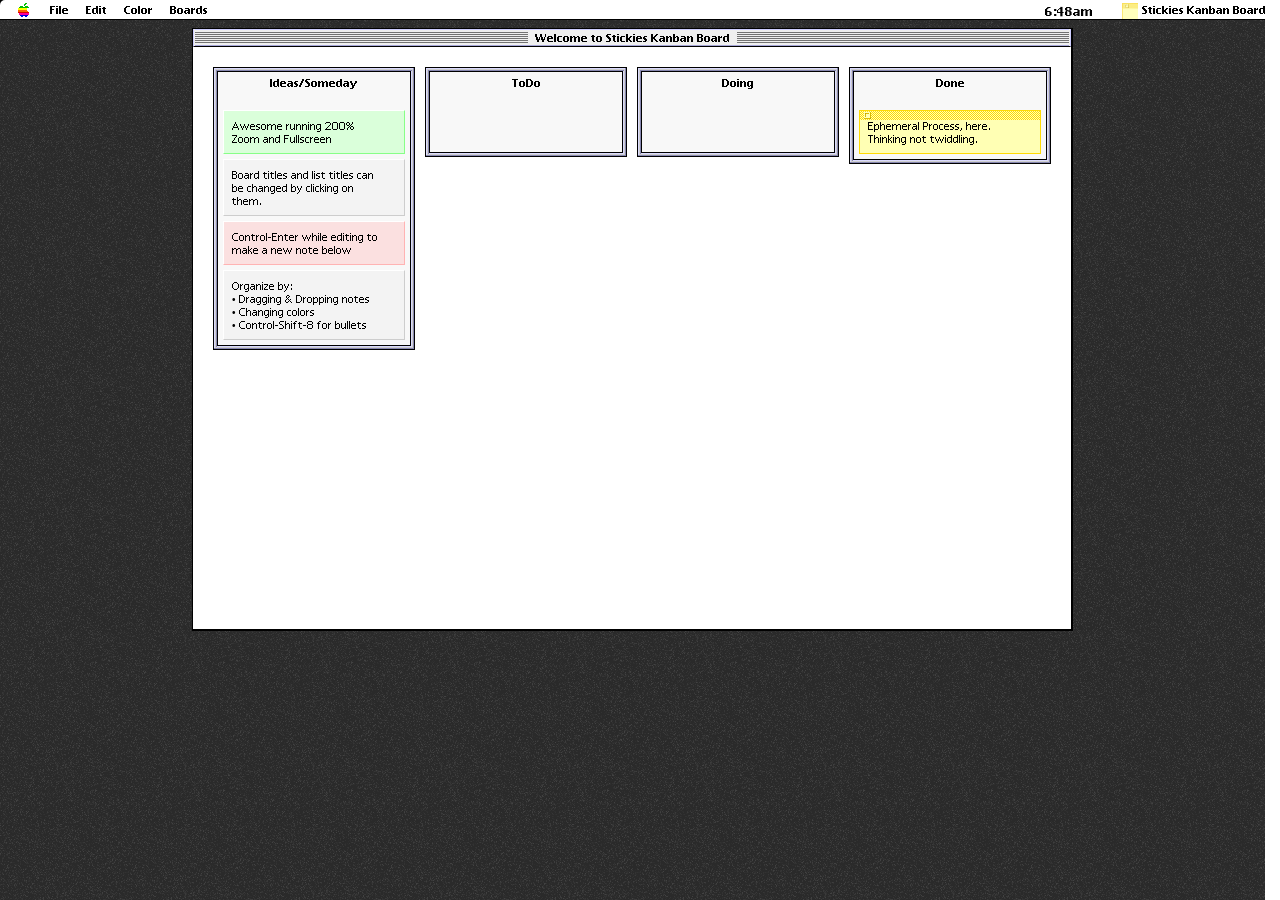
==== stickiesboard.html @ 251c6905 "Add spacing between clock and app name" ====
﻿<!doctype html>
<html>
<head>
  <meta charset="utf-8">
  <meta name="viewport" content="width=device-width, initial-scale=1.0">
  <title>Stickies Kanban Board</title>
  <link rel="icon" type="image/png" sizes="16x16" href="[data-uri]">
  <link rel="icon" type="image/png" sizes="32x32" href="[data-uri]">
  <link rel="manifest" id="pwa-manifest">
  <style>
    @font-face {
    font-family: 'Espy Sans Revived Ten';
    font-weight: normal;
    font-style: normal;
    src: url("[data-uri]"
) format('woff2');
  }

  @font-face {
    font-family: 'Espy Sans Revived Ten';
    font-weight: bold;
    font-style: normal;
    src: url("[data-uri]"
) format('woff2');
  }
  </style>

<style>
	/**  */
	html {
		--ff: 'Espy Sans Revived Ten', sans-serif;

		scrollbar-gutter: stable;
	}

	html, body, input, textarea {
		font-family: var(--ff);
		font-size: 10px;
		line-height: 13px;
	}

	/**  */
	html, body, h1, textarea, input {
		padding: 0;
		margin: 0;
	}

	body {
    background-image: url("[data-uri]");
    background-repeat: repeat;
	}

	/**  */

	/* CSS transitions to replace jQuery .animate() */
	.drag-swap-transition {
		position: relative;
		transition: top 200ms cubic-bezier(0.4, 0.0, 0.2, 1);
	}

	.slide-transition {
		overflow: hidden;
		transition: height 200ms ease-out, opacity 200ms ease-out, margin-top 200ms ease-out;
	}

	.slide-down {
		height: 0;
		opacity: 0;
		margin-top: 0;
	}

	.slide-up {
		opacity: 0;
	}

	a {
		text-decoration: none;
		transition: color 200ms;
	}

	a, a:active, a:focus, textarea, input {
		outline: none;
	}

	/* Menu item flash animation on select */
	@keyframes menu-flash {
		0%, 24% { background-color: #dadaff; }
		25%, 49% { background-color: #fff; }
		50%, 74% { background-color: #dadaff; }
		75%, 99% { background-color: #fff; }
		100% { background-color: #dadaff; }
	}

	.menu-flashing {
		animation: menu-flash 0.4s steps(1, end);
	}

	#templates {
		display: none;
	}

	/**  */
	.no-user-select {
		-webkit-touch-callout: none;
		user-select: none;
	}

	/**  */
	.clearfix::after,
	.board::after,
	.lists::after,
	.notes::after,
	.head::after,
	.board .menu::after,
	.list .menu::after {
		content: "";
		display: table;
		clear: both;
	}

	/**  */
	body.dragging {
		-webkit-touch-callout: none;
		user-select: none;
	}

	/**  */
	header{
		top: 0;
		left: 0;
		width: 100%;
		height: 20px;
		background-color: #000;
		line-height: 19px;
		z-index: 999;
		position: fixed;
		display: block;
	}

	header>.container{
		width: 100%;
		height: 19px;
		line-height: 19px;
		font-size: 10px;
		font-family: var(--ff);
		font-weight: bold;
		margin: 0;
		background-color: #fff;
		border-top-left-radius: 5px;
		border-top-right-radius: 5px;
	}

	header img.icon{
		height: 19px;
		width: 19px;
		display: block;
	}

	header .menu{
		float: left;
		margin: 0 7px;
	}

	header .menu.right{
		float: right;
	}

	header .menu.right .icon {
		width: 16px;
		height: 16px;
		vertical-align: middle;
		margin-right: 4px;
		margin-top: -1px;
	}

	header .menubar-clock {
		padding: 3px 7px 0;
		margin-right: 12px;
		color: #000;
		font-size: 11px;
		white-space: nowrap;
	}

	header .menu ul{
		padding: 0;
		margin: 0;
	}

	header .menu li{
		display: inline-flex;
		align-items: center;
		height: 19px;
	}

	header .menu li:first-child{
		vertical-align: top;
	}

	/* Center text for all menu items */
	header .menu li>a{
		color: #000;
		padding: 3px 7px 0;
		display: flex;
		align-items: center;
		height: 100%;
		line-height: 1;
	}

	header .menu li:hover>a {
		background-color: #000;
		color: #fff;
	}

	header .menu li.disabled a{
		color: #848484;
	}

	/* Windows menu dropdown */
	header .menu li.windows-menu {
		position: relative;
	}

	header .menu li.windows-menu .boards-dropdown {
		display: none;
		position: absolute;
		top: 19px;
		left: 0;
		min-width: 200px;
		background-color: #fff;
		border: 1px solid #000;
		border-top: 1px solid #000;
		padding: 4px 0;
		z-index: 1000;
	}

	header .menu li.windows-menu:hover .boards-dropdown {
		display: block;
	}

	header .menu li.windows-menu .boards-dropdown a.load-board {
		display: block;
		padding: 2px 20px;
		color: #000;
		text-decoration: none;
		white-space: nowrap;
		font-size: 10px;
		font-weight: bold;
		position: relative;
		top: 0;
	}

	header .menu li.windows-menu .boards-dropdown a.load-board:hover {
		background-color: #dadaff;
		color: #000;
	}

	header .menu li.windows-menu .boards-dropdown a.load-board.active::before {
		content: '\2713 ';
		position: absolute;
		left: 7px;
	}

	/* File menu dropdown */
	header .menu li.file-menu {
		position: relative;
	}

	header .menu li.file-menu .file-dropdown {
		display: none;
		position: absolute;
		top: 19px;
		left: 0;
		min-width: 200px;
		background-color: #fff;
		border: 1px solid #000;
		border-top: 1px solid #000;
		padding: 4px 0;
		z-index: 1000;
	}

	header .menu li.file-menu:hover .file-dropdown {
		display: block;
	}

	header .menu li.file-menu .file-dropdown a {
		display: block;
		padding: 2px 20px;
		color: #000;
		text-decoration: none;
		white-space: nowrap;
		position: relative;
		cursor: pointer;
	}

	header .menu li.file-menu .file-dropdown a:hover {
		background-color: #dadaff;
		color: #000;
	}

	/* Edit menu dropdown */
	header .menu li.edit-menu {
		position: relative;
	}

	header .menu li.edit-menu .edit-dropdown {
		display: none;
		position: absolute;
		top: 19px;
		left: 0;
		min-width: 200px;
		background-color: #fff;
		border: 1px solid #000;
		border-top: 1px solid #000;
		padding: 4px 0;
		z-index: 1000;
	}

	header .menu li.edit-menu:hover .edit-dropdown {
		display: block;
	}

	header .menu li.edit-menu .edit-dropdown a {
		display: block;
		padding: 2px 20px;
		color: #000;
		text-decoration: none;
		white-space: nowrap;
		position: relative;
		cursor: pointer;
	}

	header .menu li.edit-menu .edit-dropdown a:hover {
		background-color: #dadaff;
		color: #000;
	}

	/* Menu dividers */
	.menu-divider {
		display: flex;
		align-items: center;
		justify-content: center;
		padding: 2px 0;
		height: 16px;
	}

	.menu-divider::after {
		content: '';
		display: block;
		width: 100%;
		height: 1px;
		background-color: #000;
	}

	/* Color menu dropdown */
	header .menu li.color-menu {
		position: relative;
	}

	header .menu li.color-menu .color-dropdown {
		display: none;
		position: absolute;
		top: 19px;
		left: 0;
		min-width: 200px;
		background-color: #fff;
		border: 1px solid #000;
		border-top: 1px solid #000;
		padding: 4px 0;
		z-index: 1000;
	}

	header .menu li.color-menu:hover .color-dropdown {
		display: block;
	}

	/* Don't show dropdown when disabled */
	header .menu li.color-menu.disabled:hover .color-dropdown {
		display: none;
	}

	header .menu li.color-menu .color-dropdown a {
		display: block;
		padding: 2px 20px;
		color: #000;
		text-decoration: none;
		white-space: nowrap;
		position: relative;
		cursor: pointer;
	}

	header .menu li.color-menu .color-dropdown a:hover {
		background-color: #dadaff;
		color: #000;
	}

	header .menu li.color-menu .color-dropdown a.active::before {
		content: '\2713 ';
		position: absolute;
		left: 7px;
	}

	/* Color swatches in menu */
	.color-swatch {
		display: inline-block;
		width: 19px;
		height: 12px;
		margin-right: 8px;
		vertical-align: middle;
		border: 1px solid;
	}

	.color-swatch[data-color='yellow'] {
		background-color: #ffffb4;
		border-color: #ffda03;
	}

	.color-swatch[data-color='blue'] {
		background-color: #b2ffff;
		border-color: #00daff;
	}

	.color-swatch[data-color='green'] {
		background-color: #daffda;
		border-color: #87ff87;
	}

	.color-swatch[data-color='pink'] {
		background-color: #fbe0e0;
		border-color: #ffb3b3;
	}

	.color-swatch[data-color='purple'] {
		background-color: #dadaff;
		border-color: #b3b3fe;
	}

	.color-swatch[data-color='gray'] {
		background-color: #f3f3f3;
		border-color: #cdcdcd;
	}

	/**  */
	.window{
		position: relative;
		border: 1px solid #525252;
		border-right-width: 2px;
		border-bottom-width: 2px;
		background-color: #fff;
	}

	.window.window-focus{
		background: url('[data-uri]') repeat-x top left #fff;
		background-size: 1px 17px;
		border-color: #000;
	}

	.window>.window-title{
		display: flex;
		align-items: center;
		justify-content: center;
		height: 17px;
		padding: 0 6px;
		border-bottom: 1px solid #000;
		color: #848484;
	}

	.window.window-focus>.window-title{
		border-left: 1px solid #ceceff;
		border-right: 1px solid #ceceff;
		box-shadow: inset 1px 0 0 #efefef, inset -1px 0 0 #efefef;
		color: #000;
	}

	.window.window-focus>.window-title>span.title{
		padding: 2px 7px;
		background-color: #efefef;
		line-height: 1;
	}

	.window.window-focus>.window-title>a{
		padding: 0 1px;
		height: 11px;
		width: 11px;
		margin-top: 3px;
		background-color: #efefef;
		position: relative;
	}

	.window.window-focus>.window-title>a.btn-close{
		float: left;
	}

	.window.window-focus>.window-title>a.btn-close::after{
		background: url('[data-uri]') no-repeat #efefef;
		display: block;
		position: absolute;
		width: 11px;
		height: 11px;
		left: 1px;
		content: " ";
	}

	.window.window-focus>.window-title>a.btn-maximize{
		float: right;
	}

	.window.window-focus>.window-title>a.btn-maximize::after{
		background: url('[data-uri]') no-repeat #efefef;
		display: block;
		position: absolute;
		width: 11px;
		height: 11px;
		left: 1px;
		content: " ";
	}

	.window>.window-content{
		display: block;
	}

	.board.window > .window-content {
		padding: 20px;
	}

	/* Board-specific window titlebar overrides */
	.board.window.window-focus > .window-title.head > span.title {
		position: relative;
		z-index: 1;
		cursor: pointer;
	}

	.board.window.window-focus > .window-title.head > span.title > .text {
		font-weight: bold;
		font-family: var(--ff);
		font-size: 10px;
		border: none;
		padding: 0;
		margin: 0;
		min-height: 0;
		white-space: normal;
		overflow: visible;
		position: relative;
		top: 1px;
		cursor: pointer;
		pointer-events: auto;
	}

	.board.window.window-focus > .window-title.head > .edit {
		display: none;
		position: absolute;
		left: 50%;
		top: 50%;
		transform: translate(calc(-50% + 1px), calc(-50% + 1px));
		min-width: 100px;
		max-width: calc(100% - 100px);
		height: 13px;
		line-height: 13px;
		font-size: 10px;
		font-family: var(--ff);
		font-weight: bold;
		padding: 2px 7px;
		border: 1px solid #000;
		text-align: center;
		background-color: rgb(204 204 251);
		z-index: 10;
	}

	.board.window.window-focus > .window-title.head.editing > span.title {
		visibility: hidden;
	}

	.board.window.window-focus > .window-title.head.editing > .edit {
		display: block;
	}

	.board.window.window-focus > .window-title.head > .edit::placeholder {
		font-weight: 400;
		text-transform: uppercase;
		color: #1489db;
		opacity: 0.8;
	}

	/* Override default .board .head styles for window titlebar */
	.board.window > .window-title.head {
		background: none !important;
		padding: 0 6px;
		margin: 0;
		border-radius: 0;
		position: relative;
	}

	/* Window buttons */
	.board.window.window-focus > .window-title.head > .btn-close,
	.board.window.window-focus > .window-title.head > .btn-maximize {
		pointer-events: none;
		display: inline-block;
		position: relative;
		z-index: 1;
	}

	.board.window.window-focus > .window-title.head.editing > .btn-close,
	.board.window.window-focus > .window-title.head.editing > .btn-maximize {
		display: none;
	}

	/**  */
	.board {
		min-width: 320px;
		min-height: 600px;
		width: max-content;
		margin: 28px auto 0;
		padding: 20px;
		-webkit-touch-callout: none;
		user-select: none;
	}

	/* Ensure board.window keeps window background */
	.board.window.window-focus {
		background: url('[data-uri]') repeat-x top left #fff;
		background-size: 1px 17px;
		padding: 0;
	}

	.crowded .board {
		margin-top: 28px;
	}

	.board u {
		text-decoration: none;
	}

	.board u::before {
		content: '\00D7';
		position: relative;
		top: 2px;
		font-weight: 400;
	}

	/**  */
	.board .head {
		padding: 5px 0;
		margin: 1px 5px 0;
		position: relative;
	}

	.board .head .text,
	.board .head .edit {
		font-weight: bold;
		font-size: 10px;
		padding: 0 5px 2px;
		border: none;
	}

	.board .head .text {
		min-height: 20px;
		white-space: pre;
		overflow: hidden;
		text-align: center;
	}

	.board .head .edit {
		display: none;
	}

	.board .head .edit::placeholder {
		font-weight: 400;
		text-transform: uppercase;
		color: #1489db;
		opacity: 0.8;
	}

	.board .head.editing .text {
		display: none;
	}

	.board .head.editing .edit {
		display: block;
		outline: 1px solid #8eaedd;
	}

	/* List-specific title editing styles - keep same dimensions, just change background */
	.board .list .head .text,
	.board .list .head .edit {
		font-weight: bold;
		font-size: 10px;
		padding: 0 5px 2px;
		border: none;
		text-align: center;
		min-height: 20px;
		white-space: pre;
		overflow: hidden;
	}

	.board .list .head .edit {
		display: none;
		background-color: #dadaff;
		outline: none;
	}

	.board .list .head.editing .text {
		display: none;
	}

	.board .list .head.editing .edit {
		display: block;
	}


	header .edit-dropdown .undo-board.disabled,
	header .edit-dropdown .redo-board.disabled {
		color: #848484;
	}

	.board > .head {
		background: #EAEDF0;
		padding: 5px;
		margin: 0 0 10px;
		border-radius: 2px;
		position: relative;
	}

	/**  */
	.board .lists-scroller {
		height: auto;
		margin: -1px 0 10px;
		overflow: auto hidden;
		display: none;
	}

	.lists-scroller div {
		height: 1px;
	}

	.board .lists {
		white-space: nowrap;
		overflow: auto;
		scrollbar-width: none;
	}

	.board .list {
		display: inline-block;
		vertical-align: top;
		width: 200px;
		margin: 0 5px 10px;
		background: #cdcdcd;
		border: 1px solid #000;
		box-shadow:
			inset 1px 1px 0 0 #dadaff;
		border-radius: 0;
		position: relative;
	}

	.board .list::after {
		content: '';
		position: absolute;
		inset: 0;
		box-shadow:
			inset -1px -1px 0 0 #8787b0;
		pointer-events: none;
	}

	.board .list .inner {
		margin: 3px;
		background-color: #f8f8f8;
		border: 1px solid #000;
		min-height: 80px;
		box-shadow:
			1px 1px 0 0 #dadaff,
			1px 0 0 0 #dadaff,
			0 1px 0 0 #dadaff,
			-1px -1px 0 0 #8787b0,
			-1px 1px 0 0 #8787b0,
			1px -1px 0 0 #8787b0;
	}

	.board .list::-webkit-scrollbar {
		display: none;
	}

	.board .list:first-child {
		margin-left: 0;
	}

	.board .list:last-child {
		margin-right: 0;
	}

	.board .list .notes {
		padding: 0 5px;
		min-height: 42px;
		box-sizing: border-box;
	}

	/**  */

	/* List head menu */
	.board .list .head .menu {
		display: none;
		position: absolute;
		top: 0;
		right: 0;
		height: 20px;
		padding: 5px 6px 7px 30px;
		background: linear-gradient(to right, #EAEDF000, #EAEDF0 10px);
		font-size: 10px;
	}

	.board .list .head .menu .teaser {
		position: absolute;
		right: 3px;
		top: 5px;
		padding: 0 3px;
	}

	.board .list .head .menu .bulk {
		display: none;
		opacity: 0;
		z-index: 1;
	}

	.board .list .head .menu:hover .bulk {
		display: block;
		opacity: 1;
	}

	.board .list .head .menu:hover .teaser {
		display: none;
	}

	.board .list .head.editing .menu {
		display: none;
	}

	/**  */
	.board .list .menu .mov-list-r.half {
		padding-left: 0;
	}

	.board .list .menu .full {
		display: none;
	}

	.board .list:first-child .menu .half,
	.board .list:last-child  .menu .half {
		display: none;
	}

	.board .list:first-child .menu .mov-list-r.full,
	.board .list:last-child  .menu .mov-list-l.full {
		display: inline-block;
	}

	.board .list:first-child:last-child .menu .half,
	.board .list:first-child:last-child .menu .full {
		display: none;
	}

	/**  */

	/* Sticky note color variables - shared by notes and dragster */
	.board .note-yellow,
	.note-dragster.note-yellow {
		--pale-color: #ffffb4;
		--dark-color: #ffda03;
	}

	.board .note-blue,
	.note-dragster.note-blue {
		--pale-color: #b2ffff;
		--dark-color: #00daff;
	}

	.board .note-green,
	.note-dragster.note-green {
		--pale-color: #daffda;
		--dark-color: #87ff87;
	}

	.board .note-pink,
	.note-dragster.note-pink {
		--pale-color: #fbe0e0;
		--dark-color: #ffb3b3;
	}

	.board .note-purple,
	.note-dragster.note-purple {
		--pale-color: #dadaff;
		--dark-color: #b3b3fe;
	}

	.board .note-gray,
	.note-dragster.note-gray {
		--pale-color: #f3f3f3;
		--dark-color: #cdcdcd;
	}

	.board .note {
		background: var(--pale-color, #fff);
		margin-top: 5px;
		box-shadow: none;
		position: relative;
		border-top: 1px solid white;
		border-left: 1px solid white;
		border-bottom: 1px solid var(--dark-color, #bbb);
		border-right: 1px solid var(--dark-color, #bbb);
		padding-bottom: 6px;
	}

	/* Sticky note icon */
	.board .note .note-icon {
		position: absolute;
		left: 4px;
		top: 1px;
		width: 7px;
		height: 7px;
		opacity: 0;
		transition: opacity 400ms;
		z-index: 2;
		background: var(--pale-color, #fff);
		background-image:
			linear-gradient(rgb(0 0 0 / 15%), rgb(0 0 0 / 15%)),
			linear-gradient(rgb(0 0 0 / 15%), rgb(0 0 0 / 15%)),
			linear-gradient(rgb(0 0 0 / 15%), rgb(0 0 0 / 15%)),
			linear-gradient(rgb(0 0 0 / 15%), rgb(0 0 0 / 15%)),
			linear-gradient(var(--dark-color), var(--dark-color)),
			linear-gradient(var(--dark-color), var(--dark-color)),
			linear-gradient(var(--dark-color), var(--dark-color)),
			linear-gradient(var(--dark-color), var(--dark-color));
		background-size: 1px 4px, 4px 1px, 7px 1px, 1px 7px, 1px 4px, 4px 1px, 7px 1px, 1px 7px;
		background-position: 1px 1px, 1px 1px, 0 6px, 6px 0, 1px 1px, 1px 1px, 0 6px, 6px 0;
		background-repeat: no-repeat;
		cursor: pointer;
	}

	.board .note:hover .note-icon,
	.board .note.selected .note-icon,
	.board .note.editing .note-icon,
	.board .note.dragging .note-icon {
		opacity: 1;
	}

	/* Titlebar styling */
	.board .note .titlebar {
		display: none;
		position: absolute;
		top: 0;
		left: 0;
		right: 0;
		height: 9px;
		pointer-events: auto;
		z-index: 1;
	}

	.board .note.selected .titlebar,
	.board .note.editing .titlebar {
		display: block;
	}

	/* Checkerboard pattern for titlebar - shared by selected/editing notes and dragster */
	.board .note.selected .titlebar,
	.board .note.editing .titlebar,
	.note-dragster .titlebar {
		background-image:
			linear-gradient(45deg, var(--dark-color) 25%, transparent 25%, transparent 75%, var(--dark-color) 75%),
			linear-gradient(45deg, var(--dark-color) 25%, transparent 25%, transparent 75%, var(--dark-color) 75%);
		background-size: 2px 2px;
		background-position: 0 0, 1px 1px;
		background-color: var(--pale-color);
	}

	/* Selected/Editing state - dark borders all around */
	.board .note.selected,
	.board .note.editing {
		border: 1px solid var(--dark-color, #757575);
	}

	.board .note.dragging,
	.board .note.dragging.raw {
		background: var(--pale-color, #CED4DA);
		box-shadow: 0 +1px 0 #0001 inset,
		            0 -1px 0 #0001 inset,
		            +1px 0 0 #0001 inset,
		            -1px 0 0 #0001 inset;
	}

	.board .note.dragging * {
		opacity: 0 !important;
	}

	/**  */
	.board .note:last-child {
		margin-bottom: 5px;
	}

	.board .note .text,
	.board .note .edit {
		padding: 10px 8px 0;  /* Adjusted spacing to match target */
		margin-right: 12px;
		min-height: 100%;
		font-size: 10px;
		font-family: 'Espy Sans Revived Ten', sans-serif;
	}

	.board .note .text {
		white-space: pre-wrap;
		overflow-wrap: anywhere;
		min-height: 13px;
	}

	/**  */
	.board .head .text a,
	.board .note .text a {
		color: inherit;
		cursor: default;
		transition: none;
	}

	/**  */
	.board .note .edit {
		display: none;
		border: none;
	}

	.board .note.editing .text {
		display: none;
	}

	.board .note.editing .edit {
		display: block;
		resize: none;
		background-color: var(--pale-color, #fff);
	}


	/**  */

	/* Raw mode removed */

	/* Collapse mode removed */

	/**  */
	.note-dragster {
		z-index: 2;
		position: fixed;
		opacity: 0;
		background: var(--pale-color, #fff);
		white-space: pre-wrap;
		cursor: move;
		font-weight: 400;
		font-size: 10px;
		font-family: 'Espy Sans Revived Ten', sans-serif;
		padding-bottom: 6px;
		border: 1px solid var(--dark-color, #757575);
		box-shadow: 0 2px 6px rgb(0 0 0 / 30%);
	}

	/* Sticky note icon on dragster */
	.note-dragster .note-icon {
		position: absolute;
		left: 4px;
		top: 1px;
		width: 7px;
		height: 7px;
		z-index: 2;
		background: var(--pale-color, #fff);
		background-image:
			linear-gradient(rgb(0 0 0 / 15%), rgb(0 0 0 / 15%)),
			linear-gradient(rgb(0 0 0 / 15%), rgb(0 0 0 / 15%)),
			linear-gradient(rgb(0 0 0 / 15%), rgb(0 0 0 / 15%)),
			linear-gradient(rgb(0 0 0 / 15%), rgb(0 0 0 / 15%)),
			linear-gradient(var(--dark-color), var(--dark-color)),
			linear-gradient(var(--dark-color), var(--dark-color)),
			linear-gradient(var(--dark-color), var(--dark-color)),
			linear-gradient(var(--dark-color), var(--dark-color));
		background-size: 1px 4px, 4px 1px, 7px 1px, 1px 7px, 1px 4px, 4px 1px, 7px 1px, 1px 7px;
		background-position: 1px 1px, 1px 1px, 0 6px, 6px 0, 1px 1px, 1px 1px, 0 6px, 6px 0;
		background-repeat: no-repeat;
	}

	.note-dragster .titlebar {
		display: block;
		position: absolute;
		top: 0;
		left: 0;
		right: 0;
		height: 9px;
		z-index: 1;
	}

	.note-dragster .text {
		padding: 10px 8px 0;
		margin-right: 12px;
	}

	.note-dragster a {
		color: #000;
	}

	/**  */

	.load-dragster {
		z-index: 10;
		position: fixed;
		opacity: 0;
		padding-left: 5px;
		background: #fff;
		color: #000;
		border-radius: 2px;
		cursor: move;
		font-size: 10px;
		outline: 1px solid #ACB4BC;
		box-shadow: 0 1px 3px #00000030;
	}

	/**  */
	.adjusting * {
		cursor: row-resize !important;
	}

	/**  */

	@media print {
		.board .head .teaser,
		.list .head .teaser {
			visibility: hidden;
			display: none;
		}

		.board .note {
			box-shadow: none;
			text-shadow: none !important;
			outline: 1px solid #888;
		}

		.list {
			outline: 1px solid #555;

		}

		.board .note .raw {
			outline: none;
			text-shadow: none;
		}

		.board .head .text a,
		.board .note .text a {
			color: #333;
			text-shadow: none;
			text-decoration: underline;
		}
	}

@media (resolution >= 2dppx), (resolution >= 192dpi) {
      body {
        background-size: 256px 256px;
      }
  }

/* Sync indicator styles */
.sync-indicator {
	position: absolute;
	left: 7px;
}

.sync-indicator.synced {
	color: #000;
}

.sync-indicator.syncing,
.sync-indicator.offline {
	color: #888;
}

.sync-indicator .error-badge {
	display: inline-block;
}

/* Dialog styles - Classic Mac System 7/8 aesthetic */

/* Dialog overlay (backdrop) */
.dialog-overlay {
	position: fixed;
	inset: 0;
	background-color: rgb(0 0 0 / 30%);
	display: flex;
	align-items: center;
	justify-content: center;
	z-index: 10000;
}

/* Dialog outer container - uses window styling */
.dialog {
	min-width: 400px;
	max-width: 500px;
	width: auto;
	background: #cdcdcd;
	border: 1px solid #000;
	box-shadow: inset 1px 1px 0 0 #dadaff;
	position: relative;
}

.dialog::after {
	content: '';
	position: absolute;
	inset: 0;
	box-shadow: inset -1px -1px 0 0 #8787b0;
	pointer-events: none;
}

/* Dialog title bar - horizontal stripes like window titlebar */
.dialog-title {
	display: flex;
	align-items: center;
	justify-content: center;
	height: 17px;
	padding: 0 6px;
	color: #000;
	font-weight: bold;
	font-size: 10px;
	background: url('[data-uri]') repeat-x top left #fff;
	background-size: 1px 17px;
	border-left: 1px solid #ceceff;
	border-right: 1px solid #ceceff;
	box-shadow: inset 1px 0 0 #efefef, inset -1px 0 0 #efefef;
	position: relative;
}

.dialog-title::after {
	content: '';
	position: absolute;
	bottom: 0;
	left: 2px;
	right: 2px;
	border-bottom: 1px solid #000;
}

.dialog-title .title {
	padding: 2px 7px;
	background-color: #efefef;
	line-height: 1;
}

.dialog-title .title .text {
	position: relative;
	top: 1px;
}

/* Dialog body - outer container like .list */
.dialog-body {
	margin: -1px 3px 3px;  /* Negative top margin to overlap titlebar border */
}

/* Dialog inner - white content area with 3D inset like .list .inner */
.dialog-inner {
	background-color: #f8f8f8;
	border: 1px solid #000;
	padding: 16px;
	box-shadow:
		1px 1px 0 0 #dadaff,
		1px 0 0 0 #dadaff,
		0 1px 0 0 #dadaff,
		-1px -1px 0 0 #8787b0,
		-1px 1px 0 0 #8787b0,
		1px -1px 0 0 #8787b0;
}

/* Dialog content */
.dialog-content {
	font-size: 10px;
	line-height: 1.6;
	margin-bottom: 16px;
	font-family: 'Espy Sans Revived Ten', sans-serif;
	font-weight: bold;
}

.dialog-content p {
	margin: 8px 0;
}

.dialog-content p:first-child {
	margin-top: 0;
}

.dialog-content ol {
	margin: 8px 0 8px 20px;
	padding: 0;
}

.dialog-content ol li {
	margin: 4px 0;
}

/* Dialog inputs */
.dialog-input {
	width: 100%;
	padding: 4px 8px;
	border: 1px solid #000;
	margin-top: 8px;
	box-sizing: border-box;
	font-family: var(--ff);
	font-size: 10px;
}

.dialog-error {
	color: #f00;
	margin-top: 8px;
	font-weight: bold;
}

.token-hidden {
	font-family: monospace;
	letter-spacing: 2px;
}

.dialog-buttons {
	margin-top: 16px;
	text-align: right;
	display: flex;
	justify-content: flex-end;
	gap: 8px;
}

.dialog-button {
  min-height: 20px;
  min-width: 59px;
  padding: 2px 20px 0;
  background: #fff;
  border-style: solid;
  border-width: 5.5px;
  border-image: url('data:image/svg+xml,<svg width="81" height="81" viewBox="0 0 81 81" fill="none" xmlns="http://www.w3.org/2000/svg"><path fill-rule="evenodd" clip-rule="evenodd" d="M61 0H20V6H14H6V14V20H0V61H6V67V75H14H20V81H61V75H67H75V67V61H81V20H75V14V6H67H61V0ZM74 21H67V14H60V7H21V14H14V21H7V60H14V67H21V74H60V67H67V60H74V21Z" fill="black"/></svg>') 30 stretch;
  color: #000;
  text-align: center;
  text-decoration: none;
  font-size: 10px;
  font-family: 'Espy Sans Revived Ten', sans-serif;
  font-weight: bold;
  cursor: pointer;
}

.dialog-button:hover:not(:disabled) {
	background-color: #f0f0f0;
}

.dialog-button:active:not(:disabled) {
	background-color: #000;
	color: #fff
}

.dialog-button:disabled {
	opacity: 0.5;
	cursor: not-allowed;
}

/* Default button (primary action) - darker/thicker appearance */
.dialog-button.default {
  border-image: url('data:image/svg+xml,<svg width="155" height="155" viewBox="0 0 155 155" fill="none" xmlns="http://www.w3.org/2000/svg"><path fill-rule="evenodd" clip-rule="evenodd" d="M35.1893 0H119.811V10.5571H144.443L144.443 35.1898H155V119.811H144.443V144.444H119.811V155H35.1893V144.444H10.5569V119.811H0V35.1898H10.5569V10.5571H35.1893V0ZM6.24161 113.57V113.57H16.7984V113.57H6.24161ZM30.8742 138.202L30.8741 138.202V138.201H41.4308L30.8742 138.202ZM113.569 138.201V148.759H41.431L113.569 148.759V138.201H124.126L113.569 138.201ZM148.758 41.4315V113.57H138.202L148.758 113.57V41.4314L148.758 41.4315ZM113.569 6.24161V16.7986H113.569V6.24161H113.569ZM18.5579 43.1907V111.81H18.5578V43.1906H30.8741V30.8744H43.1904V18.5578H111.81V18.5579H43.1905V30.8745H30.8742V43.1907H18.5579ZM30.8741 124.126V111.81H30.8742V124.126H30.8741ZM43.1904 136.442V124.126H43.1905V136.442L43.1904 136.442ZM124.126 30.8744V30.8745H111.81V30.8744H124.126ZM24.7995 49.4324V105.569H37.1158V117.884H49.4321V130.201H105.568V117.884H117.884V105.569H130.201V49.4324H117.884V37.1161H105.568V24.7995H49.4321V37.1161H37.1158V49.4324H24.7995ZM57 37.0002H98V43.0002H104H112V51.0002V57.0002H118V98.0002H112V104V112H104H98V118H57V112H51H43V104V98.0002H37V57.0002H43V51.0002V43.0002H51H57V37.0002ZM104 58.0002H111V97.0002H104V104H97V111H58V104H51V97.0002H44V58.0002H51V51.0002H58V44.0002H97V51.0002H104V58.0002Z" fill="black"/></svg>') 60 stretch;
  border-width: 0.5em;
  border-radius: 12px;
}
</style>

</head>
<body>
	<header>
		<div class="container">
			<nav class="menu">
				<ul>
					<li><a href="#"><img src="[data-uri]" class="icon" alt=""/></a></li>
					<li class="file-menu">
						<a href="#">File</a>
						<div class="file-dropdown">
							<a href="#" class='add-note-first'>New Note on first list</a>
							<a href="#" class="add-board">New Kanban Board</a>
							<div class='menu-divider'></div>
							<a href="#" class='sync-gists'><span class='sync-indicator'></span>Sync (Github Gists)...</a>
							<div class='menu-divider'></div>
							<a href="#" class='del-board warn'>Delete Board...</a>
						</div>
					</li>
					<li class="edit-menu">
						<a href="#">Edit</a>
						<div class="edit-dropdown">
							<a href="#" class='undo-board'>Undo</a>
							<a href="#" class='redo-board'>Redo</a>
							<div class='menu-divider'></div>
							<a href="#" class='add-list'>Add List</a>
						</div>
					</li>
					<li class="color-menu">
						<a href="#">Color</a>
						<div class="color-dropdown">
							<a href="#" class='set-color' data-color='yellow'><span class='color-swatch' data-color='yellow'></span>Yellow</a>
							<a href="#" class='set-color' data-color='blue'><span class='color-swatch' data-color='blue'></span>Blue</a>
							<a href="#" class='set-color' data-color='green'><span class='color-swatch' data-color='green'></span>Green</a>
							<a href="#" class='set-color' data-color='pink'><span class='color-swatch' data-color='pink'></span>Pink</a>
							<a href="#" class='set-color' data-color='purple'><span class='color-swatch' data-color='purple'></span>Purple</a>
							<a href="#" class='set-color' data-color='gray'><span class='color-swatch' data-color='gray'></span>Gray</a>
						</div>
					</li>
					<li class="windows-menu">
						<a href="#">Boards</a>
						<div class="boards-dropdown">
							<!-- boards will be populated here -->
						</div>
					</li>
				</ul>
			</nav>
			<nav class="menu right">
				<ul>
					<li class="menubar-clock"><span id="menubar-clock"></span></li>
					<li><a href="#">Stickies Kanban Board</a></li>
				</ul>
			</nav>
		</div>
	</header>

	<div class="wrap">
	</div>

	<div id="templates">
		<!-- audio files -->
		<audio id="soundPopr" preload="auto">
			<source src="[data-uri]" type="audio/wav">
		</audio>

		<!-- templates -->
		<div class="board window window-focus">
			<div class="window-title head">
				<span class="title"><span class="text board-title-display"></span></span>
				<input class="edit" spellcheck="false" placeholder='Name of the board'>
			</div>
			<div class="window-content">
				<div class="lists-scroller"><div></div></div>
				<div class="lists">
				</div>
			</div>
		</div>

		<div class="list">
			<div class="inner">
				<div class="head">
					<div class="text"></div>
					<input class="edit" spellcheck="false" placeholder='Name of the list'>
					<div class="menu">
						<a href="#" class="teaser">&equiv;</a>
						<div class="bulk">
							<a href="#" class='del-list warn'><u></u> List</a>
							<a href="#" class='mov-list-l full'>&lt; Move</a>
							<a href="#" class='mov-list-l half'>&lt; Mo</a><a href="#" class='mov-list-r half'>ve &gt;</a>
							<a href="#" class='mov-list-r full'>Move &gt;</a>
							<a href="#" class='add-note'>+ Note</a>
						</div>
					</div>
				</div>
				<div class="notes">
				</div>
			</div>
		</div>

		<div class="note">
			<div class="titlebar"></div>
			<a href="#" class="note-icon"></a>
			<div class="text"> </div>
			<textarea class="edit" spellcheck="false"></textarea>
		</div>

		<a href="#" class="load-board"></a>

		<textarea class="encoder"></textarea>

	</div>

</body>

<script>
(function(){"use strict";var C=document,D=window,st=C.documentElement,L=C.createElement.bind(C),ft=L("div"),q=L("table"),Mt=L("tbody"),ot=L("tr"),H=Array.isArray,S=Array.prototype,Dt=S.concat,U=S.filter,at=S.indexOf,ct=S.map,Bt=S.push,ht=S.slice,z=S.some,_t=S.splice,Pt=/^#(?:[\w-]|\\.|[^\x00-\xa0])*$/,Ht=/^\.(?:[\w-]|\\.|[^\x00-\xa0])*$/,$t=/<.+>/,jt=/^\w+$/;function J(t,n){var r=It(n);return!t||!r&&!A(n)&&!c(n)?[]:!r&&Ht.test(t)?n.getElementsByClassName(t.slice(1).replace(/\\/g,"")):!r&&jt.test(t)?n.getElementsByTagName(t):n.querySelectorAll(t)}var dt=function(){function t(n,r){if(n){if(Y(n))return n;var i=n;if(g(n)){var e=r||C;if(i=Pt.test(n)&&A(e)?e.getElementById(n.slice(1).replace(/\\/g,"")):$t.test(n)?yt(n):Y(e)?e.find(n):g(e)?o(e).find(n):J(n,e),!i)return}else if(O(n))return this.ready(n);(i.nodeType||i===D)&&(i=[i]),this.length=i.length;for(var s=0,f=this.length;s<f;s++)this[s]=i[s]}}return t.prototype.init=function(n,r){return new t(n,r)},t}(),u=dt.prototype,o=u.init;o.fn=o.prototype=u,u.length=0,u.splice=_t,typeof Symbol=="function"&&(u[Symbol.iterator]=S[Symbol.iterator]);function Y(t){return t instanceof dt}function B(t){return!!t&&t===t.window}function A(t){return!!t&&t.nodeType===9}function It(t){return!!t&&t.nodeType===11}function c(t){return!!t&&t.nodeType===1}function Ft(t){return!!t&&t.nodeType===3}function Wt(t){return typeof t=="boolean"}function O(t){return typeof t=="function"}function g(t){return typeof t=="string"}function v(t){return t===void 0}function P(t){return t===null}function lt(t){return!isNaN(parseFloat(t))&&isFinite(t)}function G(t){if(typeof t!="object"||t===null)return!1;var n=Object.getPrototypeOf(t);return n===null||n===Object.prototype}o.isWindow=B,o.isFunction=O,o.isArray=H,o.isNumeric=lt,o.isPlainObject=G;function d(t,n,r){if(r){for(var i=t.length;i--;)if(n.call(t[i],i,t[i])===!1)return t}else if(G(t))for(var e=Object.keys(t),i=0,s=e.length;i<s;i++){var f=e[i];if(n.call(t[f],f,t[f])===!1)return t}else for(var i=0,s=t.length;i<s;i++)if(n.call(t[i],i,t[i])===!1)return t;return t}o.each=d,u.each=function(t){return d(this,t)},u.empty=function(){return this.each(function(t,n){for(;n.firstChild;)n.removeChild(n.firstChild)})};function $(){for(var t=[],n=0;n<arguments.length;n++)t[n]=arguments[n];var r=Wt(t[0])?t.shift():!1,i=t.shift(),e=t.length;if(!i)return{};if(!e)return $(r,o,i);for(var s=0;s<e;s++){var f=t[s];for(var a in f)r&&(H(f[a])||G(f[a]))?((!i[a]||i[a].constructor!==f[a].constructor)&&(i[a]=new f[a].constructor),$(r,i[a],f[a])):i[a]=f[a]}return i}o.extend=$,u.extend=function(t){return $(u,t)};var qt=/\S+/g;function j(t){return g(t)?t.match(qt)||[]:[]}u.toggleClass=function(t,n){var r=j(t),i=!v(n);return this.each(function(e,s){c(s)&&d(r,function(f,a){i?n?s.classList.add(a):s.classList.remove(a):s.classList.toggle(a)})})},u.addClass=function(t){return this.toggleClass(t,!0)},u.removeAttr=function(t){var n=j(t);return this.each(function(r,i){c(i)&&d(n,function(e,s){i.removeAttribute(s)})})};function Ut(t,n){if(t){if(g(t)){if(arguments.length<2){if(!this[0]||!c(this[0]))return;var r=this[0].getAttribute(t);return P(r)?void 0:r}return v(n)?this:P(n)?this.removeAttr(t):this.each(function(e,s){c(s)&&s.setAttribute(t,n)})}for(var i in t)this.attr(i,t[i]);return this}}u.attr=Ut,u.removeClass=function(t){return arguments.length?this.toggleClass(t,!1):this.attr("class","")},u.hasClass=function(t){return!!t&&z.call(this,function(n){return c(n)&&n.classList.contains(t)})},u.get=function(t){return v(t)?ht.call(this):(t=Number(t),this[t<0?t+this.length:t])},u.eq=function(t){return o(this.get(t))},u.first=function(){return this.eq(0)},u.last=function(){return this.eq(-1)};function zt(t){return v(t)?this.get().map(function(n){return c(n)||Ft(n)?n.textContent:""}).join(""):this.each(function(n,r){c(r)&&(r.textContent=t)})}u.text=zt;function T(t,n,r){if(c(t)){var i=D.getComputedStyle(t,null);return r?i.getPropertyValue(n)||void 0:i[n]||t.style[n]}}function E(t,n){return parseInt(T(t,n),10)||0}function gt(t,n){return E(t,"border".concat(n?"Left":"Top","Width"))+E(t,"padding".concat(n?"Left":"Top"))+E(t,"padding".concat(n?"Right":"Bottom"))+E(t,"border".concat(n?"Right":"Bottom","Width"))}var X={};function Jt(t){if(X[t])return X[t];var n=L(t);C.body.insertBefore(n,null);var r=T(n,"display");return C.body.removeChild(n),X[t]=r!=="none"?r:"block"}function vt(t){return T(t,"display")==="none"}function pt(t,n){var r=t&&(t.matches||t.webkitMatchesSelector||t.msMatchesSelector);return!!r&&!!n&&r.call(t,n)}function I(t){return g(t)?function(n,r){return pt(r,t)}:O(t)?t:Y(t)?function(n,r){return t.is(r)}:t?function(n,r){return r===t}:function(){return!1}}u.filter=function(t){var n=I(t);return o(U.call(this,function(r,i){return n.call(r,i,r)}))};function x(t,n){return n?t.filter(n):t}u.detach=function(t){return x(this,t).each(function(n,r){r.parentNode&&r.parentNode.removeChild(r)}),this};var Yt=/^\s*<(\w+)[^>]*>/,Gt=/^<(\w+)\s*\/?>(?:<\/\1>)?$/,mt={"*":ft,tr:Mt,td:ot,th:ot,thead:q,tbody:q,tfoot:q};function yt(t){if(!g(t))return[];if(Gt.test(t))return[L(RegExp.$1)];var n=Yt.test(t)&&RegExp.$1,r=mt[n]||mt["*"];return r.innerHTML=t,o(r.childNodes).detach().get()}o.parseHTML=yt,u.has=function(t){var n=g(t)?function(r,i){return J(t,i).length}:function(r,i){return i.contains(t)};return this.filter(n)},u.not=function(t){var n=I(t);return this.filter(function(r,i){return(!g(t)||c(i))&&!n.call(i,r,i)})};function R(t,n,r,i){for(var e=[],s=O(n),f=i&&I(i),a=0,y=t.length;a<y;a++)if(s){var h=n(t[a]);h.length&&Bt.apply(e,h)}else for(var p=t[a][n];p!=null&&!(i&&f(-1,p));)e.push(p),p=r?p[n]:null;return e}function bt(t){return t.multiple&&t.options?R(U.call(t.options,function(n){return n.selected&&!n.disabled&&!n.parentNode.disabled}),"value"):t.value||""}function Xt(t){return arguments.length?this.each(function(n,r){var i=r.multiple&&r.options;if(i||Ot.test(r.type)){var e=H(t)?ct.call(t,String):P(t)?[]:[String(t)];i?d(r.options,function(s,f){f.selected=e.indexOf(f.value)>=0},!0):r.checked=e.indexOf(r.value)>=0}else r.value=v(t)||P(t)?"":t}):this[0]&&bt(this[0])}u.val=Xt,u.is=function(t){var n=I(t);return z.call(this,function(r,i){return n.call(r,i,r)})},o.guid=1;function w(t){return t.length>1?U.call(t,function(n,r,i){return at.call(i,n)===r}):t}o.unique=w,u.add=function(t,n){return o(w(this.get().concat(o(t,n).get())))},u.children=function(t){return x(o(w(R(this,function(n){return n.children}))),t)},u.parent=function(t){return x(o(w(R(this,"parentNode"))),t)},u.index=function(t){var n=t?o(t)[0]:this[0],r=t?this:o(n).parent().children();return at.call(r,n)},u.closest=function(t){var n=this.filter(t);if(n.length)return n;var r=this.parent();return r.length?r.closest(t):n},u.siblings=function(t){return x(o(w(R(this,function(n){return o(n).parent().children().not(n)}))),t)},u.find=function(t){return o(w(R(this,function(n){return J(t,n)})))};var Kt=/^\s*<!(?:\[CDATA\[|--)|(?:\]\]|--)>\s*$/g,Qt=/^$|^module$|\/(java|ecma)script/i,Vt=["type","src","nonce","noModule"];function Zt(t,n){var r=o(t);r.filter("script").add(r.find("script")).each(function(i,e){if(Qt.test(e.type)&&st.contains(e)){var s=L("script");s.text=e.textContent.replace(Kt,""),d(Vt,function(f,a){e[a]&&(s[a]=e[a])}),n.head.insertBefore(s,null),n.head.removeChild(s)}})}function kt(t,n,r,i,e){i?t.insertBefore(n,r?t.firstChild:null):t.nodeName==="HTML"?t.parentNode.replaceChild(n,t):t.parentNode.insertBefore(n,r?t:t.nextSibling),e&&Zt(n,t.ownerDocument)}function N(t,n,r,i,e,s,f,a){return d(t,function(y,h){d(o(h),function(p,M){d(o(n),function(b,W){var rt=r?M:W,it=r?W:M,m=r?p:b;kt(rt,m?it.cloneNode(!0):it,i,e,!m)},a)},f)},s),n}u.after=function(){return N(arguments,this,!1,!1,!1,!0,!0)},u.append=function(){return N(arguments,this,!1,!1,!0)};function tn(t){if(!arguments.length)return this[0]&&this[0].innerHTML;if(v(t))return this;var n=/<script[\s>]/.test(t);return this.each(function(r,i){c(i)&&(n?o(i).empty().append(t):i.innerHTML=t)})}u.html=tn,u.appendTo=function(t){return N(arguments,this,!0,!1,!0)},u.wrapInner=function(t){return this.each(function(n,r){var i=o(r),e=i.contents();e.length?e.wrapAll(t):i.append(t)})},u.before=function(){return N(arguments,this,!1,!0)},u.wrapAll=function(t){for(var n=o(t),r=n[0];r.children.length;)r=r.firstElementChild;return this.first().before(n),this.appendTo(r)},u.wrap=function(t){return this.each(function(n,r){var i=o(t)[0];o(r).wrapAll(n?i.cloneNode(!0):i)})},u.insertAfter=function(t){return N(arguments,this,!0,!1,!1,!1,!1,!0)},u.insertBefore=function(t){return N(arguments,this,!0,!0)},u.prepend=function(){return N(arguments,this,!1,!0,!0,!0,!0)},u.prependTo=function(t){return N(arguments,this,!0,!0,!0,!1,!1,!0)},u.contents=function(){return o(w(R(this,function(t){return t.tagName==="IFRAME"?[t.contentDocument]:t.tagName==="TEMPLATE"?t.content.childNodes:t.childNodes})))},u.next=function(t,n,r){return x(o(w(R(this,"nextElementSibling",n,r))),t)},u.nextAll=function(t){return this.next(t,!0)},u.nextUntil=function(t,n){return this.next(n,!0,t)},u.parents=function(t,n){return x(o(w(R(this,"parentElement",!0,n))),t)},u.parentsUntil=function(t,n){return this.parents(n,t)},u.prev=function(t,n,r){return x(o(w(R(this,"previousElementSibling",n,r))),t)},u.prevAll=function(t){return this.prev(t,!0)},u.prevUntil=function(t,n){return this.prev(n,!0,t)},u.map=function(t){return o(Dt.apply([],ct.call(this,function(n,r){return t.call(n,r,n)})))},u.clone=function(){return this.map(function(t,n){return n.cloneNode(!0)})},u.offsetParent=function(){return this.map(function(t,n){for(var r=n.offsetParent;r&&T(r,"position")==="static";)r=r.offsetParent;return r||st})},u.slice=function(t,n){return o(ht.call(this,t,n))};var nn=/-([a-z])/g;function K(t){return t.replace(nn,function(n,r){return r.toUpperCase()})}u.ready=function(t){var n=function(){return setTimeout(t,0,o)};return C.readyState!=="loading"?n():C.addEventListener("DOMContentLoaded",n),this},u.unwrap=function(){return this.parent().each(function(t,n){if(n.tagName!=="BODY"){var r=o(n);r.replaceWith(r.children())}}),this},u.offset=function(){var t=this[0];if(t){var n=t.getBoundingClientRect();return{top:n.top+D.pageYOffset,left:n.left+D.pageXOffset}}},u.position=function(){var t=this[0];if(t){var n=T(t,"position")==="fixed",r=n?t.getBoundingClientRect():this.offset();if(!n){for(var i=t.ownerDocument,e=t.offsetParent||i.documentElement;(e===i.body||e===i.documentElement)&&T(e,"position")==="static";)e=e.parentNode;if(e!==t&&c(e)){var s=o(e).offset();r.top-=s.top+E(e,"borderTopWidth"),r.left-=s.left+E(e,"borderLeftWidth")}}return{top:r.top-E(t,"marginTop"),left:r.left-E(t,"marginLeft")}}};var Et={class:"className",contenteditable:"contentEditable",for:"htmlFor",readonly:"readOnly",maxlength:"maxLength",tabindex:"tabIndex",colspan:"colSpan",rowspan:"rowSpan",usemap:"useMap"};u.prop=function(t,n){if(t){if(g(t))return t=Et[t]||t,arguments.length<2?this[0]&&this[0][t]:this.each(function(i,e){e[t]=n});for(var r in t)this.prop(r,t[r]);return this}},u.removeProp=function(t){return this.each(function(n,r){delete r[Et[t]||t]})};var rn=/^--/;function Q(t){return rn.test(t)}var V={},en=ft.style,un=["webkit","moz","ms"];function sn(t,n){if(n===void 0&&(n=Q(t)),n)return t;if(!V[t]){var r=K(t),i="".concat(r[0].toUpperCase()).concat(r.slice(1)),e="".concat(r," ").concat(un.join("".concat(i," "))).concat(i).split(" ");d(e,function(s,f){if(f in en)return V[t]=f,!1})}return V[t]}var fn={animationIterationCount:!0,columnCount:!0,flexGrow:!0,flexShrink:!0,fontWeight:!0,gridArea:!0,gridColumn:!0,gridColumnEnd:!0,gridColumnStart:!0,gridRow:!0,gridRowEnd:!0,gridRowStart:!0,lineHeight:!0,opacity:!0,order:!0,orphans:!0,widows:!0,zIndex:!0};function wt(t,n,r){return r===void 0&&(r=Q(t)),!r&&!fn[t]&&lt(n)?"".concat(n,"px"):n}function on(t,n){if(g(t)){var r=Q(t);return t=sn(t,r),arguments.length<2?this[0]&&T(this[0],t,r):t?(n=wt(t,n,r),this.each(function(e,s){c(s)&&(r?s.style.setProperty(t,n):s.style[t]=n)})):this}for(var i in t)this.css(i,t[i]);return this}u.css=on;function Ct(t,n){try{return t(n)}catch{return n}}var an=/^\s+|\s+$/;function St(t,n){var r=t.dataset[n]||t.dataset[K(n)];return an.test(r)?r:Ct(JSON.parse,r)}function cn(t,n,r){r=Ct(JSON.stringify,r),t.dataset[K(n)]=r}function hn(t,n){if(!t){if(!this[0])return;var r={};for(var i in this[0].dataset)r[i]=St(this[0],i);return r}if(g(t))return arguments.length<2?this[0]&&St(this[0],t):v(n)?this:this.each(function(e,s){cn(s,t,n)});for(var i in t)this.data(i,t[i]);return this}u.data=hn;function Tt(t,n){var r=t.documentElement;return Math.max(t.body["scroll".concat(n)],r["scroll".concat(n)],t.body["offset".concat(n)],r["offset".concat(n)],r["client".concat(n)])}d([!0,!1],function(t,n){d(["Width","Height"],function(r,i){var e="".concat(n?"outer":"inner").concat(i);u[e]=function(s){if(this[0])return B(this[0])?n?this[0]["inner".concat(i)]:this[0].document.documentElement["client".concat(i)]:A(this[0])?Tt(this[0],i):this[0]["".concat(n?"offset":"client").concat(i)]+(s&&n?E(this[0],"margin".concat(r?"Top":"Left"))+E(this[0],"margin".concat(r?"Bottom":"Right")):0)}})}),d(["Width","Height"],function(t,n){var r=n.toLowerCase();u[r]=function(i){if(!this[0])return v(i)?void 0:this;if(!arguments.length)return B(this[0])?this[0].document.documentElement["client".concat(n)]:A(this[0])?Tt(this[0],n):this[0].getBoundingClientRect()[r]-gt(this[0],!t);var e=parseInt(i,10);return this.each(function(s,f){if(c(f)){var a=T(f,"boxSizing");f.style[r]=wt(r,e+(a==="border-box"?gt(f,!t):0))}})}});var Rt="___cd";u.toggle=function(t){return this.each(function(n,r){if(c(r)){var i=vt(r),e=v(t)?i:t;e?(r.style.display=r[Rt]||"",vt(r)&&(r.style.display=Jt(r.tagName))):i||(r[Rt]=T(r,"display"),r.style.display="none")}})},u.hide=function(){return this.toggle(!1)},u.show=function(){return this.toggle(!0)};var xt="___ce",Z=".",k={focus:"focusin",blur:"focusout"},Nt={mouseenter:"mouseover",mouseleave:"mouseout"},dn=/^(mouse|pointer|contextmenu|drag|drop|click|dblclick)/i;function tt(t){return Nt[t]||k[t]||t}function nt(t){var n=t.split(Z);return[n[0],n.slice(1).sort()]}u.trigger=function(t,n){if(g(t)){var r=nt(t),i=r[0],e=r[1],s=tt(i);if(!s)return this;var f=dn.test(s)?"MouseEvents":"HTMLEvents";t=C.createEvent(f),t.initEvent(s,!0,!0),t.namespace=e.join(Z),t.___ot=i}t.___td=n;var a=t.___ot in k;return this.each(function(y,h){a&&O(h[t.___ot])&&(h["___i".concat(t.type)]=!0,h[t.___ot](),h["___i".concat(t.type)]=!1),h.dispatchEvent(t)})};function Lt(t){return t[xt]=t[xt]||{}}function ln(t,n,r,i,e){var s=Lt(t);s[n]=s[n]||[],s[n].push([r,i,e]),t.addEventListener(n,e)}function At(t,n){return!n||!z.call(n,function(r){return t.indexOf(r)<0})}function F(t,n,r,i,e){var s=Lt(t);if(n)s[n]&&(s[n]=s[n].filter(function(f){var a=f[0],y=f[1],h=f[2];if(e&&h.guid!==e.guid||!At(a,r)||i&&i!==y)return!0;t.removeEventListener(n,h)}));else for(n in s)F(t,n,r,i,e)}u.off=function(t,n,r){var i=this;if(v(t))this.each(function(s,f){!c(f)&&!A(f)&&!B(f)||F(f)});else if(g(t))O(n)&&(r=n,n=""),d(j(t),function(s,f){var a=nt(f),y=a[0],h=a[1],p=tt(y);i.each(function(M,b){!c(b)&&!A(b)&&!B(b)||F(b,p,h,n,r)})});else for(var e in t)this.off(e,t[e]);return this},u.remove=function(t){return x(this,t).detach().off(),this},u.replaceWith=function(t){return this.before(t).remove()},u.replaceAll=function(t){return o(t).replaceWith(this),this};function gn(t,n,r,i,e){var s=this;if(!g(t)){for(var f in t)this.on(f,n,r,t[f],e);return this}return g(n)||(v(n)||P(n)?n="":v(r)?(r=n,n=""):(i=r,r=n,n="")),O(i)||(i=r,r=void 0),i?(d(j(t),function(a,y){var h=nt(y),p=h[0],M=h[1],b=tt(p),W=p in Nt,rt=p in k;b&&s.each(function(it,m){if(!(!c(m)&&!A(m)&&!B(m))){var et=function(l){if(l.target["___i".concat(l.type)])return l.stopImmediatePropagation();if(!(l.namespace&&!At(M,l.namespace.split(Z)))&&!(!n&&(rt&&(l.target!==m||l.___ot===b)||W&&l.relatedTarget&&m.contains(l.relatedTarget)))){var ut=m;if(n){for(var _=l.target;!pt(_,n);)if(_===m||(_=_.parentNode,!_))return;ut=_}Object.defineProperty(l,"currentTarget",{configurable:!0,get:function(){return ut}}),Object.defineProperty(l,"delegateTarget",{configurable:!0,get:function(){return m}}),Object.defineProperty(l,"data",{configurable:!0,get:function(){return r}});var bn=i.call(ut,l,l.___td);e&&F(m,b,M,n,et),bn===!1&&(l.preventDefault(),l.stopPropagation())}};et.guid=i.guid=i.guid||o.guid++,ln(m,b,M,n,et)}})}),this):this}u.on=gn;function vn(t,n,r,i){return this.on(t,n,r,i,!0)}u.one=vn;var pn=/\r?\n/g;function mn(t,n){return"&".concat(encodeURIComponent(t),"=").concat(encodeURIComponent(n.replace(pn,`\r
`)))}var yn=/file|reset|submit|button|image/i,Ot=/radio|checkbox/i;u.serialize=function(){var t="";return this.each(function(n,r){d(r.elements||[r],function(i,e){if(!(e.disabled||!e.name||e.tagName==="FIELDSET"||yn.test(e.type)||Ot.test(e.type)&&!e.checked)){var s=bt(e);if(!v(s)){var f=H(s)?s:[s];d(f,function(a,y){t+=mn(e.name,y)})}}})}),t.slice(1)},typeof exports<"u"?module.exports=o:D.cash=D.$=o})();
</script>

<script type="text/javascript">

	Number.prototype.clamp = function(min, max)
	{
		return Math.min(Math.max(this, min), max);
	};

	/*
	 *	add a blank line to push 'Prevent this page from opening ...'
	 *	tack-on from the actual message we are trying to display
	 */
	var confirm_org = window.confirm;
	var alert_org   = window.alert;
	window.confirm = function(msg) { return confirm_org(msg + "\n "); }
	window.alert   = function(msg) { return alert_org  (msg + "\n "); }

</script>

<script>
function AppConfig() {
  this.verLast = null; // last used codeVersion
  this.verSeen = null; // latest codeVersion they saw the changelog for

  this.maxUndo = 20; // board revisions to keep

  this.fileLinks = false; // mark up `foo` as <a href=file:///foo>...</a>

  this.board = null; // active board
}

function BoardMeta() {
  this.title = '';
  this.current = 1; // revision
  this.uiSpot = 0; // 0 = not set
  this.history = []; // revision IDs
}

class Storage {
  constructor() {
    this.type = '?';

    this.conf = new AppConfig();
    this.boardIndex = new Map();
  }

  open() {
    return this.openInner();
  }

  wipe() {
    return this.wipeInner();
  }

  getConfig() {
    return this.conf;
  }

  setVerLast() {
    if (this.conf.verLast === SKB.codeVersion) return true;

    this.conf.verLast = SKB.codeVersion;
    return this.saveConfig();
  }

  setVerSeen(ver) {
    this.conf.verSeen = ver || SKB.codeVersion;
    return this.saveConfig();
  }

  setActiveBoard(boardId) {
    const meta = boardId ? this.boardIndex.get(boardId) : true;

    if (!meta) throw `Invalid boardId in setActiveBoard(... ${boardId})`;

    if (this.conf.board === boardId) return true;

    this.conf.board = boardId;
    return this.saveConfig();
  }

  saveConfig() {
    return this.setJson('config', this.conf);
  }

  //

  getBoardIndex() {
    return this.boardIndex;
  }

  saveBoard(board) {
    /*
			 *	1. assign new revision (next unused)
			 *	2. trim all in-between revisions bypassed by undos if any
			 *	3. cap history as per config
			 */
    let meta = this.boardIndex.get(board.id);
    let okData; let
      okMeta;

    delete board.history; // remove temporarily

    if (!meta) {
      board.revision = 1;

      okData = this.setJson(this.bk(board.id, board.revision), board);

      meta = new BoardMeta();
      meta.title = board.title || '(Untitled board)';
      meta.current = board.revision;
      meta.history = [board.revision];

      this.boardIndex.set(board.id, meta);
    } else {
      const revOld = board.revision;
      const revNew = meta.history[0] + 1;

      board.revision = revNew;

      okData = this.setJson(this.bk(board.id, board.revision), board);

      meta.title = board.title || '(Untitled board)';
      meta.current = board.revision;

      // trim revisions skipped over with undo and cap the revision count

      const rebuild = [board.revision];

      for (const rev of meta.history) {
        if ((revOld < rev && rev < revNew) || (rebuild.length >= this.conf.maxUndo)) {
          this.delItem(`board.${board.id}.${rev}`);
        } else {
          rebuild.push(rev);
        }
      }

      meta.history = rebuild;
    }

    /*
			 *	save meta
       */
    okMeta = this.setJson(this.bmk(board.id), meta)
      && this.setJson(`board.${board.id}`, meta.current); // for older versions

    board.history = meta.history; // restore

    // Trigger sync if enabled
    if (window.GistSync && window.GistSync.isEnabled()) {
      window.GistSync.queueBoardForSync(board.id);
    }

    return okData && okMeta;
  }

  loadBoard(boardId, revision) {
    const meta = this.boardIndex.get(boardId);

    if (!meta) throw `Invalid boardId in loadBoard(${boardId}, ${revision})`;

    if (revision == null) revision = meta.current;

    if (!meta.history.includes(revision)) throw `Invalid revision in loadBoard(${boardId}, ${revision})`;

    const board = this.getJson(this.bk(boardId, revision));
    if (!board) return false;

    // Accept both old (20190412) and new (20251115) format versions
    const validFormats = [20190412, 20251115];
    if (!validFormats.includes(board.format)) {
      return false;
    }

    if (board.revision !== revision) {
      return false;
    }

    board.history = meta.history;

    return Object.assign(new Board(), board);
  }

  nukeBoard(boardId) {
    const meta = this.boardIndex.get(boardId);

    if (!meta) throw `Invalid boardId in nukeBoard(${boardId})`;

    const title = `${meta.title}`;

    for (const rev of meta.history) this.delItem(this.bk(boardId, rev));

    this.delItem(this.bmk(boardId));
    this.boardIndex.delete(boardId);

    // Delete gist if sync enabled
    if (window.GistSync && window.GistSync.isEnabled()) {
      const gistId = window.GistSync.getGistId(boardId);
      if (gistId) {
        window.GistSync.deleteGist(gistId).catch(() => {
          // Add to retry queue
          window.GistSync.addToRetryQueue(boardId);
        });
        window.GistSync.deleteGistId(boardId);
      }
    }

    return title;
  }

  getBoardHistory(boardId) {
    const meta = this.boardIndex.get(boardId);

    if (!meta) throw `Invalid boardId in getBoardHistory(${boardId})`;

    return meta.history;
  }

  setBoardRevision(boardId, revision) {
    const meta = this.boardIndex.get(boardId);

    if (!meta) throw `Invalid boardId in setBoardRevision(${boardId}, ${revision})`;

    if (!meta.history.includes(revision)) throw `Invalid revision in setBoardRevision(${boardId}, ${revision})`;

    if (meta.current === revision) // wth
    { return true; }

    meta.current = revision;

    return this.setJson(this.bmk(boardId), meta)
      && this.setJson(this.bk(boardId), revision); // for older versions
  }

  setBoardUiSpot(boardId, uiSpot) {
    const meta = this.boardIndex.get(boardId);

    if (!meta) throw `Invalid boardId in setBoardUiSpot(${boardId}, ${uiSpot})`;

    meta.uiSpot = uiSpot;

    return this.setJson(this.bmk(boardId), meta);
  }

  /*
		 *	private
		 */

  getItem(_name) { throw 'implement-me'; }

  setItem(_name) { throw 'implement-me'; }

  delItem(_name) { throw 'implement-me'; }

  openInner() { throw 'implement-me'; }

  wipeInner() { throw 'implement-me'; }

  bk(id, rev) { return `board.${id}${rev !== undefined ? `.${rev}` : ''}`; }

  bmk(id) { return `board.${id}.meta`; }

  getJson(name) {
    let foo = this.getItem(name);
    if (!foo) return false;

    try { foo = JSON.parse(foo); } catch (x) { return false; }
    return foo;
  }

  setJson(name, val) {
    if (!this.setItem(name, JSON.stringify(val))) {
      return false;
    }

    return true;
  }

  /*
		 *	config
		 */
  fixupConfig(_newInstall) {
    // const { conf } = this;
  }
}

class StorageLocal extends Storage {
  constructor() {
    super();
    this.type = 'LocalStorage';
    this.pfx = 'stickiesboard.';
  }

  getItem(name) {
    return localStorage.getItem(this.pfx + name);
  }

  setItem(name, val) {
    localStorage.setItem(this.pfx + name, val);
    return true;
  }

  delItem(name) {
    localStorage.removeItem(this.pfx + name);
    return true;
  }

  openInner() {
    const conf = this.getJson('config');
    let newInstall = true;

    //			if (conf && (conf.format !== SKB.confVersion))
    //			{
    //				if (! confirm('Preferences are stored in an unsupported format. Reset them?'))
    //					return false;
    //
    //				conf = null;
    //			}

    if (conf) {
      this.conf = Object.assign(new AppConfig(), conf);
    } else {
      if (this.getItem('fsize') === 'z1') {
      }

      if (!this.setJson('config', this.conf)) {
        this.conf = null;
        return false;
      }

      this.conf.board = this.getItem('last_board');
    }

    this.boardIndex = new Map();

    // new format

    for (let i = 0; i < localStorage.length; i += 1) {
      const k = localStorage.key(i);
      const m = k.match(new RegExp(`^${this.pfx}board\\.(\\d+).meta$`));

      if (!m) continue;

      const boardId = parseInt(m[1], 10);
      let meta = this.getJson(this.bmk(boardId));

      if (!meta.hasOwnProperty('history')) {
        continue;
      }

      for (const rev of meta.history) {
        if (!this.getJson(this.bk(boardId, rev))) {
          meta = this.rebuildMeta(boardId);
          break;
        }
      }

      if (!meta) continue;

      meta = Object.assign(new BoardMeta(), meta);
      this.boardIndex.set(boardId, meta);
    }

    // old format

    for (let i = 0; i < localStorage.length; i += 1) {
      const k = localStorage.key(i);
      const m = k.match(new RegExp(`^${this.pfx}board\\.(\\d+)$`));

      if (!m) continue;

      newInstall = false;

      const boardId = parseInt(m[1], 10);
      if (this.boardIndex.has(boardId)) continue;

      let meta = this.rebuildMeta(boardId);
      if (!meta) continue;

      meta = Object.assign(new BoardMeta(), meta);
      this.boardIndex.set(boardId, meta);
    }

    this.fixupConfig(newInstall);

    this.type = 'LocalStorage';

    // Pull from GitHub if sync enabled
    if (window.GistSync && window.GistSync.isEnabled()) {
      // Pull in background (don't block app load)
      setTimeout(async () => {
        try {
          await window.GistSync.pullAllGistsFromGitHub();

          // Reload current board if it was updated
          if (this.conf.board) {
            const currentBoardId = this.conf.board;
            const updatedBoard = this.loadBoard(currentBoardId);
            if (updatedBoard && window.SKB) {
              window.SKB.board = updatedBoard;
              // Trigger UI refresh if needed
              if (window.refreshBoard) {
                window.refreshBoard();
              }
            }
          }
        } catch (error) {
          // Silently fail initial sync
        }
      }, 100);
    }

    return true;
  }

  wipeInner() {
    for (let i = 0; i < localStorage.length;) {
      const k = localStorage.key(i);
      const m = k.indexOf(this.pfx) === 0;

      if (m) localStorage.removeItem(k);
      else i += 1;
    }

    this.conf = new AppConfig();
    this.boardIndex = new Map();
  }

  /*
		 *	private
		 */
  rebuildMeta(boardId) {
    const meta = new BoardMeta();

    // get current revision

    meta.current = this.getItem(`board.${boardId}`); // may be null

    // load history

    const re = new RegExp(`^${this.pfx}board.${boardId}\\.(\\d+)$`);
    const revs = new Array();

    for (let i = 0; i < localStorage.length; i += 1) {
      const m = localStorage.key(i).match(re);
      if (m) revs.push(parseInt(m[1], 10));
    }

    if (!revs.length) {
      this.delItem(`board.${boardId}`);
      return false;
    }

    revs.sort((a, b) => b - a);
    meta.history = revs;

    // validate current revision

    if (!meta.history.includes(meta.current)) meta.current = meta.history[meta.history.length - 1];

    // get board title

    const board = this.getJson(`board.${boardId}.${meta.current}`);
    meta.title = (board.title || '(untitled board)');

    this.setJson(this.bmk(boardId), meta);

    return meta;
  }
}

// Export for use in functions.js
window.StorageLocal = StorageLocal;
</script>

<script type="text/javascript">

	function Note(text, color)
	{
		this.text = text;
		this.color = color || 'gray';
	}

	function List(title)
	{
		this.title = title;
		this.notes = [ ];

		this.addNote = function(text, color)
		{
			var x = new Note(text, color);
			this.notes.push(x);
			return x;
		}
	}

	function Board(title)
	{
		this.format   = SKB.blobVersion;
		this.id       = +new Date();
		this.revision = 0;
		this.title    = title || '';
		this.lists    = [ ];

		this.addList = function(title)
		{
			var x = new List(title);
			this.lists.push(x);
			return x;
		}
	}

</script>

<script>
function Drag2() {
  // config
  this.listSel = null;
  this.itemSel = null;
  this.dragster = null;
  this.onDragging = function (_started) { };
  this.swapAnimMs = 200;

  // state
  this.item = null;
  this.priming = null;
  this.primeXY = { x: 0, y: 0 };
  this.$drag = null;
  this.mouseEv = null;
  this.delta = { x: 0, y: 0 };
  this.inSwap = 0;
  this.swapped = false;

  // api
  this.prime = function (item, ev) {
    const self = this;

    this.item = item;
    this.swapped = false;
    this.priming = setTimeout(() => { self.onPrimed.call(self); }, ev.altKey ? 1 : 500);
    this.primeXY = { x: ev.clientX, y: ev.clientY };
    this.mouseEv = ev;
  };

  this.cancelPriming = function () {
    if (!this.item || !this.priming) return;

    clearTimeout(this.priming);
    this.priming = null;
    this.item = null;
  };

  this.end = function () {
    this.cancelPriming();
    this.stopDragging();
  };

  this.isActive = function () {
    return this.item && (this.priming === null);
  };

  this.onPrimed = function () {
    clearTimeout(this.priming);
    this.priming = null;

    removeTextSelection();

    const $item = $(this.item);
    $item.addClass('dragging');

    $('body').append(`<div class="${this.dragster}"></div>`);
    const $drag = $(`body .${this.dragster}`).last();

    $drag.css({ width: `${$item.outerWidth()}px`, height: `${$item.outerHeight()}px` });

    this.$drag = $drag;

    if (this.onDragging) this.onDragging.call(this, true); // started

    const scrollX = window.pageXOffset;
    const scrollY = window.pageYOffset;

    const pos = $item.offset();
    this.delta.x = pos.left - this.mouseEv.clientX - scrollX;
    this.delta.y = pos.top - this.mouseEv.clientY - scrollY;

    this.adjustDrag();

    $drag.css({ opacity: 1 });

    $('body').addClass('dragging');
  };

  this.adjustDrag = function () {
    if (!this.$drag) return;

    const drag = this;
    const { $drag } = this;

    // Using fixed positioning, so no scroll offset needed
    const dragX = drag.mouseEv.clientX + drag.delta.x;
    const dragY = drag.mouseEv.clientY + drag.delta.y;

    $drag.css({ left: `${dragX}px`, top: `${dragY}px` });

    if (drag.inSwap) return;

    /*
			 *	see if a swap is in order
			 */
    const x = drag.mouseEv.clientX;
    const y = drag.mouseEv.clientY;

    let targetList = null;
    let targetItem = null; // if over some item
    let before = false; // if should go before targetItem

    let $target;

    $(this.listSel).each(function () {
      const list = this;
      const rcList = list.getBoundingClientRect();
      let yTop; let
        itemTop = null;
      let yBottom; let
        itemBottom = null;

      if (x <= rcList.left || rcList.right <= x) return;

      // Check if we're within this list's vertical bounds
      if (y < rcList.top || y >= rcList.bottom) return;

      let hasItems = false;
      $(list).find(drag.itemSel).each(function () {
        hasItems = true;
        const rcItem = this.getBoundingClientRect();

        if (!itemTop || rcItem.top < yTop) {
          itemTop = this;
          yTop = rcItem.top;
        }

        if (!itemBottom || yBottom < rcItem.bottom) {
          itemBottom = this;
          yBottom = rcItem.bottom;
        }

        if (y <= rcItem.top || rcItem.bottom <= y) return;

        if (this === drag.item) return;

        targetList = list;
        targetItem = this;
        before = (y < (rcItem.top + rcItem.bottom) / 2);
      });

      // Only set as target if we haven't found a specific item
      // This handles empty lists
      if (!targetItem && !hasItems) {
        targetList = list;
        targetItem = null; // Will append to end of list
      }
    });

    if (!targetList) return;

    if (targetItem) {
      if (targetItem === drag.item) return;

      $target = $(targetItem);

      if (!before && $target.next()[0] === drag.item
        || before && $target.prev()[0] === drag.item) return;
    }

    /*
			 *	swap 'em
			 */
    const have = drag.item;
    const $have = $(have);
    let $want = $have.clone();

    $want.css({ display: 'none' });

    // Mark that a swap is happening
    drag.swapped = true;

    if (targetItem) {
      if (before) {
        $want.insertBefore($target);
        $want = $target.prev();
      } else {
        $want.insertAfter($target);
        $want = $target.next();
      }
    } else {
      const $list = $(targetList);
      $want = $list.append($want).find(drag.itemSel).last();
    }

    drag.item = $want[0];

    if (!drag.swapAnimMs) {
      $have.remove();
      $want.show();
      return;
    }

    /*
			 *	see if it's a same-list move
			 */
    if (targetList === have.parentNode && targetItem) {
      // Animated same-list swap (only if there's a target item to animate with)
      const delta = $have.offset().top - $target.offset().top;

      let dBulk = 0;
      let dHave = 0;
      let $bulk = $();

      if (delta < 0) // item is moving down
      {
        for (let $i = $have.next(); $i.length && $i[0] !== $want[0]; $i = $i.next()) $bulk = $bulk.add($i);
      } else {
        for (let $i = $want.next(); $i.length && $i[0] !== $have[0]; $i = $i.next()) $bulk = $bulk.add($i);
      }

      if ($bulk.length > 0) {
        dBulk = $have.outerHeight(true);
        dHave = $bulk.last().offset().top + $bulk.last().outerHeight(true) - $bulk.first().offset().top;

        if (delta < 0) dBulk = -dBulk;
        else dHave = -dHave;

        $have.parent().css({ position: 'relative' });
        $have.css({ position: 'relative', 'z-index': 0 });
        $bulk.css({ position: 'relative', 'z-index': 1 });

        // Block new swaps during animation
        drag.inSwap = 1;

        // Use CSS transitions for smooth animation
        $have.addClass('drag-swap-transition').css({ top: `${dHave}px` });
        $bulk.addClass('drag-swap-transition').css({ top: `${dBulk}px` });

        // Clean up after animation completes (but don't block if it fails)
        setTimeout(() => {
          $have.parent().css({ position: '' });
          $have.remove();
          $want.show();
          $bulk.removeClass('drag-swap-transition').css({ position: '', 'z-index': '', top: '' });
          drag.inSwap = 0; // Unblock for next swap
          drag.adjustDrag();
        }, 200); // Match the CSS transition duration
      } else {
        // No animation needed for adjacent swaps
        $have.remove();
        $want.show();
        drag.inSwap = 0; // Unblock for next swap
        drag.adjustDrag();
      }
    } else {
      // Cross-list move with fade animation
      drag.inSwap = 1;

      // Fade out the old item
      $have.css({ transition: 'opacity 200ms cubic-bezier(0.4, 0.0, 0.2, 1)', opacity: 1 });
      setTimeout(() => {
        $have.css({ opacity: 0 });
      }, 10);

      // Prepare and fade in the new item
      $want.css({ opacity: 0 }).show();
      setTimeout(() => {
        $want.css({ transition: 'opacity 200ms cubic-bezier(0.4, 0.0, 0.2, 1)', opacity: 1 });
      }, 10);

      // Clean up after animation completes
      setTimeout(() => {
        $have.remove();
        $want.css({ transition: '', opacity: '' });
        drag.inSwap = 0;
        drag.adjustDrag();
      }, 220); // Slightly longer than transition to ensure it completes
    }
  };

  this.onMouseMove = function (ev) {
    this.mouseEv = ev;

    if (!this.item) return;

    if (this.priming) {
      const x = ev.clientX - this.primeXY.x;
      const y = ev.clientY - this.primeXY.y;
      if (x * x + y * y > 5 * 5) this.onPrimed();
    } else {
      this.adjustDrag();
    }
  };

  this.stopDragging = function () {
    const $item = $(this.item);

    $item.removeClass('dragging');
    $('body').removeClass('dragging');

    if (this.$drag) {
      this.$drag.remove();
      this.$drag = null;

      removeTextSelection();

      if (this.onDragging) this.onDragging.call(this, false); // stopped
    }

    // Play drag end sound only if a swap actually occurred
    if (this.swapped) {
      const audioPopr = document.getElementById('soundPopr');
      if (audioPopr && audioPopr.readyState >= 2) {
        // Clean up any previous clone to prevent accumulation
        if (Drag2.lastAudioClone) {
          Drag2.lastAudioClone.pause();
          Drag2.lastAudioClone = null;
        }
        // Create a fresh clone for this drop
        const audioClone = audioPopr.cloneNode(true);
        audioClone.currentTime = 0;
        Drag2.lastAudioClone = audioClone;
        // Clean up reference after audio finishes
        audioClone.addEventListener('ended', () => {
          Drag2.lastAudioClone = null;
        }, { once: true });
        // Also cleanup if audio duration is exceeded (safety timeout)
        setTimeout(() => {
          if (Drag2.lastAudioClone === audioClone) {
            Drag2.lastAudioClone = null;
          }
        }, 500);
        // Attempt to play
        audioClone.play().catch(() => {
          Drag2.lastAudioClone = null;
        });
      }
      // Reset the swapped flag after playing sound
      this.swapped = false;
    }

    this.item = null;
  };
}

// Static reference for audio clone management (shared across all Drag2 instances)
Drag2.lastAudioClone = null;
</script>

<script type="text/javascript">

	function VarAdjust()
	{
		// state
		this.onChange = null;
		this.onFinish = null;
		this.startY = 0;
		this.used = false;

		// api
		this.start = function(ev, onChange, onFinish)
		{
			if (! onChange)
				return;

			this.onChange = onChange;
			this.onFinish = onFinish;
			this.startY = ev.clientY;
			this.used = false;

			var self = this;
			setTimeout(function(){
				if (! self.onChange)
					return;
				$('body').addClass('adjusting');
				self.used = true;
			}, 250);
		}

		this.onMouseMove = function(ev)
		{
			if (! this.onChange)
				return;

			$('body').addClass('adjusting');
			self.used = true;
			this.onChange(ev.clientY - this.startY);
		}

		this.end = function()
		{
			if (! this.onChange)
				return;

			$('body').removeClass('adjusting');
			this.onChange = null;

			if (this.onFinish) this.onFinish();
		}
	}

</script>

<script>
const GistSync = {
  // Configuration
  API_BASE: 'https://api.github.com',
  FILENAME_PREFIX: 'stickies-kanban-',
  FILENAME_SUFFIX: '.json',

  // State
  syncDebounceTimers: new Map(),
  retryQueue: [],
  retryTimer: null,
  isOffline: false,

  // Initialize
  init() {
    this.loadRetryQueue();
    this.setupBeforeUnload();
    this.setupOnlineListener();
  },

  // Configuration helpers
  isEnabled() {
    return localStorage.getItem('stickiesboard.sync.enabled') === 'true';
  },

  getToken() {
    return localStorage.getItem('stickiesboard.sync.token');
  },

  setEnabled(enabled) {
    localStorage.setItem('stickiesboard.sync.enabled', enabled ? 'true' : 'false');
  },

  setToken(token) {
    localStorage.setItem('stickiesboard.sync.token', token || '');
  },

  getGistId(boardId) {
    return localStorage.getItem(`stickiesboard.sync.gistId.${boardId}`);
  },

  setGistId(boardId, gistId) {
    localStorage.setItem(`stickiesboard.sync.gistId.${boardId}`, gistId);
  },

  deleteGistId(boardId) {
    localStorage.removeItem(`stickiesboard.sync.gistId.${boardId}`);
  },

  getLastSyncRev(boardId) {
    const rev = localStorage.getItem(`stickiesboard.sync.lastSyncRev.${boardId}`);
    return rev ? parseInt(rev, 10) : 0;
  },

  setLastSyncRev(boardId, revision) {
    localStorage.setItem(`stickiesboard.sync.lastSyncRev.${boardId}`, revision.toString());
  },

  setOffline(offline) {
    this.isOffline = offline;
    localStorage.setItem('stickiesboard.sync.offline', offline ? 'true' : 'false');
    if (window.SyncUI) {
      window.SyncUI.updateIndicator();
    }
  },

  // API request wrapper with error handling
  async _apiRequest(method, endpoint, body = null) {
    const token = this.getToken();
    if (!token) {
      throw new Error('No GitHub token configured');
    }

    const options = {
      method,
      headers: {
        Authorization: `token ${token}`,
        Accept: 'application/vnd.github.v3+json',
        'Content-Type': 'application/json',
      },
    };

    if (body) {
      options.body = JSON.stringify(body);
    }

    const response = await fetch(this.API_BASE + endpoint, options);

    // Handle errors
    if (response.status === 401) {
      this.setEnabled(false);
      if (window.SyncUI) {
        window.SyncUI.updateIndicator();
        window.SyncUI.showError('Token invalid or expired. Please update token.');
      }
      throw new Error('Invalid or expired token');
    }

    if (response.status === 403) {
      // Rate limit - enter offline mode
      this.setOffline(true);
      throw new Error('Rate limit exceeded');
    }

    if (response.status >= 500) {
      // Server error - enter offline mode
      this.setOffline(true);
      throw new Error('GitHub API unavailable');
    }

    if (response.status === 404 && method === 'GET') {
      return null; // Gist not found
    }

    if (!response.ok) {
      throw new Error(`API request failed: ${response.status}`);
    }

    // DELETE returns 204 No Content
    if (response.status === 204) {
      return { success: true };
    }

    return await response.json();
  },

  async validateToken(token) {
    try {
      // Temporarily set token for validation
      const oldToken = this.getToken();
      this.setToken(token);

      const result = await this._apiRequest('GET', '/gists');

      // Restore old token if validation failed
      if (!result) {
        this.setToken(oldToken);
        return false;
      }

      return true;
    } catch (error) {
      this.setToken('');
      return false;
    }
  },

  async createGist(boardId, boardData) {
    const filename = this.FILENAME_PREFIX + boardId + this.FILENAME_SUFFIX;

    // Remove history before syncing
    const cleanData = { ...boardData };
    delete cleanData.history;

    const body = {
      description: 'Stickies Kanban Board Data',
      public: false,
      files: {},
    };
    body.files[filename] = {
      content: JSON.stringify(cleanData),
    };

    const result = await this._apiRequest('POST', '/gists', body);
    return result.id;
  },

  async updateGist(gistId, boardData) {
    const filename = this.FILENAME_PREFIX + boardData.id + this.FILENAME_SUFFIX;

    // Remove history before syncing
    const cleanData = { ...boardData };
    delete cleanData.history;

    const body = {
      files: {},
    };
    body.files[filename] = {
      content: JSON.stringify(cleanData),
    };

    await this._apiRequest('PATCH', `/gists/${gistId}`, body);
    return true;
  },

  async fetchGist(gistId) {
    const result = await this._apiRequest('GET', `/gists/${gistId}`);
    if (!result) return null;

    // Find the sticky-kanban file
    for (const filename in result.files) {
      if (filename.startsWith(this.FILENAME_PREFIX) && filename.endsWith(this.FILENAME_SUFFIX)) {
        const { content } = result.files[filename];
        try {
          return JSON.parse(content);
        } catch (error) {
          throw new Error(`Invalid board data in gist ${gistId}`);
        }
      }
    }

    return null;
  },

  async listAllGists() {
    const result = await this._apiRequest('GET', '/gists');
    if (!result) return [];

    const boards = [];

    for (const gist of result) {
      for (const filename in gist.files) {
        if (filename.startsWith(this.FILENAME_PREFIX) && filename.endsWith(this.FILENAME_SUFFIX)) {
          // Extract board ID from filename
          const boardId = filename.substring(
            this.FILENAME_PREFIX.length,
            filename.length - this.FILENAME_SUFFIX.length,
          );

          try {
            let { content } = gist.files[filename];

            // If content is not available in list, fetch the full gist
            if (!content || gist.files[filename].truncated) {
              const fullGistResponse = await this._apiRequest('GET', `/gists/${gist.id}`);
              if (fullGistResponse && fullGistResponse.files && fullGistResponse.files[filename]) {
                content = fullGistResponse.files[filename].content;
              }
            }

            if (!content) {
              continue;
            }

            const boardData = JSON.parse(content);

            // Board IDs are numbers (created as +new Date() in board.js)
            // Parse to ensure type consistency with boardIndex Map keys
            boards.push({
              gistId: gist.id,
              boardId: parseInt(boardId, 10),
              boardData,
            });
          } catch (error) {
            // Skip corrupted gists rather than failing completely
          }
        }
      }
    }

    return boards;
  },

  async deleteGist(gistId) {
    await this._apiRequest('DELETE', `/gists/${gistId}`);
    return true;
  },

  // Sync operations
  async syncBoardToGist(boardId) {
    if (!this.isEnabled()) return;

    try {
      // Check if board still exists in index (may have been deleted)
      const boardIndex = SKB.storage.getBoardIndex();
      if (!boardIndex.has(boardId)) {
        return;
      }

      // Update indicator to syncing state
      if (window.SyncUI) {
        window.SyncUI.updateIndicator('syncing');
      }

      // Load board from storage
      const board = SKB.storage.loadBoard(boardId);
      if (!board) {
        return;
      }

      const gistId = this.getGistId(boardId);

      if (gistId) {
        // Update existing gist
        try {
          await this.updateGist(gistId, board);
        } catch (error) {
          // If gist was deleted from GitHub, create a new one
          if (error.message && error.message.includes('404')) {
            this.deleteGistId(boardId);
            const newGistId = await this.createGist(boardId, board);
            this.setGistId(boardId, newGistId);
          } else {
            throw error;
          }
        }
      } else {
        // Create new gist
        const newGistId = await this.createGist(boardId, board);
        this.setGistId(boardId, newGistId);
      }

      // Update last synced revision
      this.setLastSyncRev(boardId, board.revision);

      // Clear offline flag on success
      if (this.isOffline) {
        this.setOffline(false);
      }

      // Update indicator to synced state
      if (window.SyncUI) {
        window.SyncUI.updateIndicator('synced');
      }
    } catch (error) {
      // Error handling done in _apiRequest
      throw error;
    }
  },

  async pullAllGistsFromGitHub(isInitialSync = false) {
    if (!this.isEnabled()) return;

    try {
      const gists = await this.listAllGists();
      const localBoardIndex = SKB.storage.getBoardIndex();

      // Capture snapshot of local board IDs BEFORE importing
      const localBoardIds = new Set(localBoardIndex.keys());
      const gistBoardIds = new Set();

      // Process each gist
      for (const gist of gists) {
        gistBoardIds.add(gist.boardId);

        // Store gist ID mapping
        this.setGistId(gist.boardId, gist.gistId);

        const localMeta = localBoardIndex.get(gist.boardId);

        if (!localMeta) {
          // Board doesn't exist locally - import it
          // Restore history array
          gist.boardData.history = [gist.boardData.revision];

          SKB.storage.saveBoard(gist.boardData);
          this.setLastSyncRev(gist.boardId, gist.boardData.revision);
        } else {
          // Board exists - compare revisions
          if (gist.boardData.revision > localMeta.current) {
            // GitHub version wins - use only its revision for history
            gist.boardData.history = [gist.boardData.revision];

            SKB.storage.saveBoard(gist.boardData);
            this.setLastSyncRev(gist.boardId, gist.boardData.revision);
          }
        }
      }

      // Check for boards with missing gists (deleted from GitHub)
      // Use the snapshot of IDs from BEFORE import to avoid checking newly imported boards
      for (const boardId of localBoardIds) {
        const meta = localBoardIndex.get(boardId);
        if (!meta) continue; // Board was already deleted
        const hasGistId = this.getGistId(boardId);
        if (hasGistId && !gistBoardIds.has(boardId)) {
          if (isInitialSync) {
            // During initial sync setup - assume gist was manually deleted, keep board
            this.deleteGistId(boardId);
          } else {
            // During regular sync - board was deleted on another device
            SKB.storage.nukeBoard(boardId);
            this.deleteGistId(boardId);
          }
        }
      }
    } catch (error) {
      // Don't throw - allow app to continue working locally
    } finally {
      // Always update board index UI after pull (new/updated/deleted boards)
      if (window.updateBoardIndex) {
        window.updateBoardIndex();
      }
    }
  },
  queueBoardForSync(boardId) {
    if (!this.isEnabled()) return;

    // Update indicator to show sync is pending
    if (window.SyncUI) {
      window.SyncUI.updateIndicator('syncing');
    }

    // Clear existing timer for THIS board only
    if (this.syncDebounceTimers.has(boardId)) {
      clearTimeout(this.syncDebounceTimers.get(boardId));
    }

    // Start new 15-second timer for this board
    const timer = setTimeout(async () => {
      this.syncDebounceTimers.delete(boardId);
      try {
        await this.syncBoardToGist(boardId);

        // Remove from retry queue if present
        this.retryQueue = this.retryQueue.filter((item) => item.boardId !== boardId);
        this.saveRetryQueue();
      } catch (error) {
        // Add to retry queue
        this.addToRetryQueue(boardId);
      }
    }, 15000); // 15 seconds

    this.syncDebounceTimers.set(boardId, timer);
  },

  cancelPendingSync(boardId) {
    // Clear any pending sync timer for this board
    if (this.syncDebounceTimers.has(boardId)) {
      clearTimeout(this.syncDebounceTimers.get(boardId));
      this.syncDebounceTimers.delete(boardId);
    }

    // Remove from retry queue
    this.retryQueue = this.retryQueue.filter((item) => item.boardId !== boardId);
    this.saveRetryQueue();
  },

  addToRetryQueue(boardId) {
    // Check if already in queue
    const existing = this.retryQueue.find((item) => item.boardId === boardId);

    if (existing) {
      // Increment attempt
      existing.attempt += 1;
      existing.nextRetry = Date.now() + this.getRetryDelay(existing.attempt);
    } else {
      // Add new entry
      this.retryQueue.push({
        boardId,
        attempt: 1,
        nextRetry: Date.now() + this.getRetryDelay(1),
      });
    }

    this.saveRetryQueue();
    this.scheduleRetryProcessor();
  },

  getRetryDelay(attempt) {
    switch (attempt) {
    case 1: return 15000; // 15 seconds
    case 2: return 30000; // 30 seconds
    case 3: return 60000; // 60 seconds
    default: return null; // No more retries - go offline
    }
  },

  loadRetryQueue() {
    try {
      const stored = localStorage.getItem('stickiesboard.sync.queue');
      this.retryQueue = stored ? JSON.parse(stored) : [];
    } catch (error) {
      this.retryQueue = [];
      localStorage.removeItem('stickiesboard.sync.queue');
    }
  },
  saveRetryQueue() {
    try {
      localStorage.setItem('stickiesboard.sync.queue', JSON.stringify(this.retryQueue));
    } catch (error) {
      // Silently fail
    }
  },

  scheduleRetryProcessor() {
    // Clear existing timer
    if (this.retryTimer) {
      clearTimeout(this.retryTimer);
    }

    // Find next retry time
    let nextRetry = null;
    for (const item of this.retryQueue) {
      if (!nextRetry || item.nextRetry < nextRetry) {
        nextRetry = item.nextRetry;
      }
    }

    if (nextRetry) {
      const delay = Math.max(0, nextRetry - Date.now());
      this.retryTimer = setTimeout(() => {
        this.processRetryQueue();
      }, delay);
    }
  },
  async processRetryQueue() {
    const now = Date.now();
    const remaining = [];

    for (const item of this.retryQueue) {
      if (item.nextRetry <= now) {
        try {
          await this.syncBoardToGist(item.boardId);
          // Success - don't add to remaining
        } catch (error) {
          // Failed - check if should retry or go offline
          if (item.attempt >= 3) {
            this.setOffline(true);
            // Keep in queue for when online
            remaining.push({
              boardId: item.boardId,
              attempt: 0, // Reset for when we come back online
              nextRetry: now + 60000,
            });
          } else {
            // Add back with incremented attempt
            item.attempt += 1;
            item.nextRetry = now + this.getRetryDelay(item.attempt);
            remaining.push(item);
          }
        }
      } else {
        remaining.push(item);
      }
    }

    this.retryQueue = remaining;
    this.saveRetryQueue();

    // Schedule next processing
    if (this.retryQueue.length > 0) {
      this.scheduleRetryProcessor();
    }
  },
  setupBeforeUnload() {
    window.addEventListener('beforeunload', (event) => {
      // Check if there are pending operations
      const hasPending = this.syncDebounceTimers.size > 0 || this.retryQueue.length > 0;

      if (hasPending && this.isEnabled()) {
        // Attempt synchronous sync for pending items
        const pendingBoards = [];

        // Add debounced boards
        for (const boardId of this.syncDebounceTimers.keys()) {
          pendingBoards.push(boardId);
        }

        // Add retry queue boards
        for (const item of this.retryQueue) {
          if (!pendingBoards.includes(item.boardId)) {
            pendingBoards.push(item.boardId);
          }
        }

        // Try to sync synchronously (browsers allow this in beforeunload)
        for (const boardId of pendingBoards) {
          try {
            // Note: This uses synchronous XMLHttpRequest which is deprecated
            // but still supported in beforeunload context
            this.syncBoardToGistSync(boardId);
          } catch (error) {
            // Silently fail
          }
        }

        // If we get here and still have pending, warn user
        if (pendingBoards.length > 0) {
          event.preventDefault();
          event.returnValue = 'Changes are still syncing to GitHub. Leave anyway?';
        }
      }
    });
  },

  // Synchronous version for beforeunload
  syncBoardToGistSync(boardId) {
    if (!this.isEnabled()) return;

    const token = this.getToken();
    if (!token) return;

    const board = SKB.storage.loadBoard(boardId);
    if (!board) return;

    const gistId = this.getGistId(boardId);
    if (!gistId) return; // Can't create gist synchronously, skip

    // Update existing gist only
    const filename = this.FILENAME_PREFIX + boardId + this.FILENAME_SUFFIX;
    const cleanData = { ...board };
    delete cleanData.history;

    const xhr = new XMLHttpRequest();
    xhr.open('PATCH', `${this.API_BASE}/gists/${gistId}`, false); // false = synchronous
    xhr.setRequestHeader('Authorization', `token ${token}`);
    xhr.setRequestHeader('Accept', 'application/vnd.github.v3+json');
    xhr.setRequestHeader('Content-Type', 'application/json');

    const body = { files: {} };
    body.files[filename] = { content: JSON.stringify(cleanData) };

    xhr.send(JSON.stringify(body));

    if (xhr.status === 200) {
      this.setLastSyncRev(boardId, board.revision);
    }
  },

  setupOnlineListener() {
    window.addEventListener('online', () => {
      if (this.isOffline && this.isEnabled()) {
        this.setOffline(false);

        // Process retry queue immediately
        this.processRetryQueue();
      }
    });
  },
};

// Export to window
window.GistSync = GistSync;

// Auto-initialize when script loads
if (document.readyState === 'loading') {
  document.addEventListener('DOMContentLoaded', () => {
    GistSync.init();
  });
} else {
  GistSync.init();
}
</script>

<script>
const SyncUI = {
  dialogOpen: false,

  init() {
    this.setupMenuHandler();
    this.updateIndicator();
  },

  setupMenuHandler() {
    // Will be connected to menu item click
    $(document).on('click', '.sync-gists', (e) => {
      e.preventDefault();
      this.showSyncDialog();
    });
  },

  showSyncDialog() {
    if (this.dialogOpen) return;
    this.dialogOpen = true;

    const isEnabled = GistSync.isEnabled();

    let dialogHTML = '';

    if (isEnabled) {
      // Already enabled - show status
      const boardCount = this.countSyncedBoards();
      dialogHTML = `
				<div class="dialog-overlay">
					<div class="dialog">
						<div class="dialog-title">
							<span class="title"><div class="text">GitHub Gist Sync</div></span>
						</div>
						<div class="dialog-body">
							<div class="dialog-inner">
								<div class="dialog-content">
									<p>Token: <span class="token-hidden">••••••••••••</span></p>
									<p>Status: ✓ Syncing ${boardCount} boards</p>
								</div>
								<div class="dialog-buttons">
									<button class="dialog-button sync-disable-btn">Disable Sync</button>
									<button class="dialog-button sync-update-token-btn">Update Token</button>
									<button class="dialog-button default sync-close-btn">Close</button>
								</div>
							</div>
						</div>
					</div>
				</div>
			`;
    } else {
      // Not enabled - show setup
      dialogHTML = `
				<div class="dialog-overlay">
					<div class="dialog">
						<div class="dialog-title">
							<span class="title"><div class="text">GitHub Gist Sync Setup</div></span>
						</div>
						<div class="dialog-body">
							<div class="dialog-inner">
								<div class="dialog-content">
									<p>To enable sync:</p>
									<ol>
										<li>Go to github.com/settings/tokens</li>
										<li>Create token with 'gist' scope</li>
										<li>Paste token below</li>
									</ol>
									<input type="text" class="dialog-input" placeholder="github_pat_..." />
									<div class="dialog-error" style="display:none;"></div>
								</div>
								<div class="dialog-buttons">
									<button class="dialog-button default sync-enable-btn">Enable Sync</button>
									<button class="dialog-button sync-cancel-btn">Cancel</button>
								</div>
							</div>
						</div>
					</div>
				</div>
			`;
    }

    $('body').append(dialogHTML);

    // Setup button handlers
    this.setupDialogHandlers();
  },

  setupDialogHandlers() {
    const self = this;

    // Unbind previous handlers to prevent duplicates
    $(document).off('click.syncDialog');

    // Enable sync (use namespaced event)
    $(document).on('click.syncDialog', '.sync-enable-btn', async () => {
      const token = $('.dialog-input').val().trim();
      if (!token) {
        self.showDialogError('Please enter a token');
        return;
      }

      await self.handleEnableSync(token);
    });

    // Update token (use namespaced event)
    $(document).on('click.syncDialog', '.sync-update-token-btn', () => {
      self.closeDialog();
      // Show setup dialog with pre-filled token option
      setTimeout(() => {
        self.showUpdateTokenDialog();
      }, 100);
    });

    // Disable sync (use namespaced event)
    $(document).on('click.syncDialog', '.sync-disable-btn', () => {
      self.handleDisableSync();
    });

    // Close/Cancel (use namespaced event)
    $(document).on('click.syncDialog', '.sync-close-btn, .sync-cancel-btn, .dialog-overlay', (e) => {
      if (e.target === e.currentTarget) {
        self.closeDialog();
      }
    });
  },

  showUpdateTokenDialog() {
    // Similar to setup but for updating token
    const dialogHTML = `
			<div class="dialog-overlay">
				<div class="dialog">
					<div class="dialog-title">
						<span class="title"><div class="text">Update GitHub Token</div></span>
					</div>
					<div class="dialog-body">
						<div class="dialog-inner">
							<div class="dialog-content">
								<p>Enter new GitHub Personal Access Token:</p>
								<input type="text" class="dialog-input" placeholder="github_pat_..." />
								<div class="dialog-error" style="display:none;"></div>
							</div>
							<div class="dialog-buttons">
								<button class="dialog-button default sync-enable-btn">Update Token</button>
								<button class="dialog-button sync-cancel-btn">Cancel</button>
							</div>
						</div>
					</div>
				</div>
			</div>
		`;

    $('body').append(dialogHTML);
    this.dialogOpen = true;
    this.setupDialogHandlers();
  },

  closeDialog() {
    $('.dialog-overlay').remove();
    $(document).off('click.syncDialog'); // Clean up event handlers
    this.dialogOpen = false;
  },

  showDialogError(message) {
    $('.dialog-error').text(message).show();
  },

  async handleEnableSync(token) {
    // Show loading state
    $('.sync-enable-btn').prop('disabled', true).text('Validating...');

    // Validate token
    const valid = await GistSync.validateToken(token);

    if (!valid) {
      this.showDialogError('Invalid token or no access to gists');
      $('.sync-enable-btn').prop('disabled', false).text('Enable Sync');
      return;
    }

    // Enable sync
    GistSync.setEnabled(true);
    GistSync.setToken(token);

    // Update button
    $('.sync-enable-btn').text('Syncing...');

    // Initial sync - pull then push
    try {
      await GistSync.pullAllGistsFromGitHub(true);

      // Push all local boards that don't have gists
      const boardIndex = SKB.storage.getBoardIndex();
      let _uploadCount = 0;

      for (const [boardId, _meta] of boardIndex) {
        const gistId = GistSync.getGistId(boardId);
        if (!gistId) {
          // No gist yet - create one
          await GistSync.syncBoardToGist(boardId);
          _uploadCount += 1;
        }
      }

      // Update indicator
      this.updateIndicator();

      // Close dialog and show success
      this.closeDialog();
      alert(`Sync enabled! ${boardIndex.size} boards are now syncing.`);
    } catch (error) {
      // Rollback on failure
      GistSync.setEnabled(false);
      GistSync.setToken('');
      this.showDialogError(`Sync failed: ${error.message}`);
      $('.sync-enable-btn').prop('disabled', false).text('Enable Sync');
    }
  },

  handleDisableSync() {
    GistSync.setEnabled(false);
    GistSync.setToken('');
    this.updateIndicator();
    this.closeDialog();
  },

  updateIndicator(state) {
    // state can be: 'synced', 'syncing', 'error', 'offline', or auto-detect
    if (!state) {
      // Auto-detect state
      if (!GistSync.isEnabled()) {
        state = 'disabled';
      } else if (GistSync.isOffline) {
        state = 'offline';
      } else {
        // Check if token is valid by seeing if we have it
        const token = GistSync.getToken();
        if (!token) {
          state = 'error';
        } else {
          state = 'synced';
        }
      }
    }

    const $indicator = $('.sync-indicator');

    switch (state) {
    case 'disabled':
      $indicator.html('').removeClass('synced syncing error offline');
      break;
    case 'synced':
      $indicator.html('✓ ').removeClass('syncing error offline').addClass('synced');
      break;
    case 'syncing':
    case 'offline':
      $indicator.html('✓ ').removeClass('synced error').addClass(state);
      break;
    case 'error':
      $indicator.html('<span class="error-badge">✗</span> ').removeClass('synced syncing offline').addClass('error');
      break;
    }
  },

  countSyncedBoards() {
    const boardIndex = SKB.storage.getBoardIndex();
    let count = 0;
    for (const [boardId, _meta] of boardIndex) {
      if (GistSync.getGistId(boardId)) {
        count++;
      }
    }
    return count;
  },

  showError(message) {
    // Show error notification (could be improved with toast)
    alert(message);
  },
};

// Auto-initialize when script loads
if (document.readyState === 'loading') {
  document.addEventListener('DOMContentLoaded', () => {
    window.SyncUI = SyncUI;
    SyncUI.init();
  });
} else {
  window.SyncUI = SyncUI;
  SyncUI.init();
}
</script>

<script>

let easyMartina = false;

window.onerror = function (message, _file, _line, _col, e) {
  if (!easyMartina) alert(`Error occurred: ${e && e.message ? e.message : message}`);
  return false;
};

window.addEventListener('error', (e) => {
  if (!easyMartina) alert(`Error occurred: ${e && e.error && e.error.message ? e.error.message : 'Unknown error'}`);
  return false;
});

/*
	 *	notes / lists / boards
	 */
const $tNote = $('#templates .note');
const $tList = $('#templates .list');
const $tBoard = $('#templates .board');
const $tLoad = $('#templates .load-board');

function addNote($list, $after, $before, color) {
  let $note = $tNote.clone();
  const $notes = $list.find('.notes');

  $note.find('.text').html('');
  $note.addClass('brand-new');

  // Set color (default to gray if not provided)
  color = color || 'gray';
  $note.addClass(`note-${color}`);

  if ($before && $before.length) {
    $before.before($note);
    $note = $before.prev();
  } else
    if ($after && $after.length) {
      $after.after($note);
      $note = $after.next();
    } else {
      $notes.append($note);
      $note = $notes.find('.note').last();
    }

  $note.find('.text')[0].click();
}

function deleteNote($note) {
  $note.remove();
  saveBoard();
}

function noteLocation($item) {
  let loc = 0;
  for (let $p = $item.closest('.note'); $p.length; $p = $p.prev(), loc += 1);
  for (let $p = $item.closest('.list'); $p.length; $p = $p.prev(), loc += 10000);
  return loc;
}

//
function addList() {
  const $board = $('.wrap .board');
  const $lists = $board.find('.lists');
  const $list = $tList.clone();

  $list.find('.text').html('');
  $list.find('.head').addClass('brand-new');

  $lists.append($list);
  const $lastText = $board.find('.lists .list .head .text').last();
  if ($lastText.length) $lastText[0].click();

  const lists = $lists[0];
  lists.scrollLeft = Math.max(0, lists.scrollWidth - lists.clientWidth);

  setupListScrolling();
}

function deleteList($list) {
  let empty = true;

  $list.find('.note .text').each(function () {
    empty &= ($(this).html().length === 0);
  });

  if (!empty && !confirm('Delete this list and all its notes?')) return;

  $list.remove();
  saveBoard();

  setupListScrolling();
}

function moveList($list, left) {
  const $a = $list;
  const $b = left ? $a.prev() : $a.next();

  const _$menuA = $a.children('.head').find('.menu .bulk');
  const _$menuB = $b.children('.head').find('.menu .bulk');

  const _pos_a = $a.offset().left;
  const _pos_b = $b.offset().left;

  // Swap lists immediately
  if (left) $list.prev().before($list);
  else $list.before($list.next());

  saveBoard();
}

//
function openBoard(boardId) {
  closeBoard(true);

  SKB.board = SKB.storage.loadBoard(boardId, null);
  SKB.storage.setActiveBoard(boardId);

  showBoard(true);
}

function reopenBoard(revision) {
  const boardId = SKB.board.id;

  SKB.storage.setBoardRevision(boardId, revision);

  openBoard(boardId);
}

function closeBoard(_quick) {
  if (!SKB.board) return;

  const $board = $('.wrap .board');

  $board.remove();

  SKB.board = null;
  SKB.storage.setActiveBoard(null);

  //		updateUndoRedo();
  updateBoardIndex();
  updatePageTitle();
}

//
function addBoard() {
  closeBoard(true);

  // Find a unique "Untitled Board" name
  const index = SKB.storage.getBoardIndex();
  const existingTitles = [];

  index.forEach((meta, _boardId) => {
    existingTitles.push(meta.title);
  });

  let boardTitle = 'Untitled Board';
  let counter = 2;

  while (existingTitles.indexOf(boardTitle) !== -1) {
    boardTitle = `Untitled Board ${counter}`;
    counter++;
  }

  // Create board with the unique title
  SKB.board = new Board(boardTitle);

  // Add default lists
  const firstList = SKB.board.addList('Ideas/Someday');
  firstList.addNote('Start ideas here.');
  SKB.board.addList('ToDo');
  SKB.board.addList('Doing');
  SKB.board.addList('Done');

  showBoard(true);

  // Save the board immediately so it persists on reload
  saveBoard();

  $('.wrap .board .head').addClass('brand-new');
  $('.wrap .board .head .text')[0].click();
}

function saveBoard() {
  const $board = $('.wrap .board');
  const board = Object.assign(new Board(), SKB.board); // id, revision & title

  board.lists = [];

  $board.find('.list').each(function () {
    const $list = $(this);
    const l = board.addList(getText($list.find('.head .text')));

    $list.find('.note').each(function () {
      const $note = $(this);
      const text = getText($note.find('.text'));

      // Extract color from note class
      let color = 'gray';
      const colorClass = $note.attr('class').match(/\bnote-(yellow|blue|green|pink|purple|gray)\b/);
      if (colorClass) {
        color = colorClass[1];
      }

      const _n = l.addNote(text, color);
    });
  });

  SKB.storage.saveBoard(board);
  SKB.board = board;

  updateUndoRedo();
  updateBoardIndex();
}

function deleteBoard() {
  const _$list = $('.wrap .board .list');
  const boardId = SKB.board.id;

  closeBoard();

  // Cancel any pending sync for this board
  if (window.GistSync && window.GistSync.cancelPendingSync) {
    window.GistSync.cancelPendingSync(boardId);
  }

  SKB.storage.nukeBoard(boardId);

  updateBoardIndex();

  // If no boards remain, create the demo board
  if (SKB.storage.getBoardIndex().size === 0) {
    createDemoBoard();
    showBoard(true);
    selectWelcomeBoardNote();
  }
}

//
function undoBoard() {
  if (!SKB.board) return false;

  const hist = SKB.storage.getBoardHistory(SKB.board.id);
  const have = SKB.board.revision;
  let want = 0;

  for (let i = 0; i < hist.length - 1 && !want; i += 1) if (have === hist[i]) want = hist[i + 1];

  if (!want) {
    return false;
  }

  reopenBoard(want);
  return true;
}

function redoBoard() {
  if (!SKB.board) return false;

  const hist = SKB.storage.getBoardHistory(SKB.board.id);
  const have = SKB.board.revision;
  let want = 0;

  for (let i = 1; i < hist.length && !want; i += 1) if (have === hist[i]) want = hist[i - 1];

  if (!want) {
    return false;
  }

  reopenBoard(want);
  return true;
}

//
function showBoard(quick) {
  const { board } = SKB;

  const $wrap = $('.wrap');

  const $b = $tBoard.clone();
  const $bLists = $b.find('.lists');

  $b[0].boardId = board.id;
  setText($b.find('.head .text'), board.title);

  // Ensure lists array exists
  if (!board.lists) {
    board.lists = [];
  }

  board.lists.forEach((list) => {
    const $l = $tList.clone();
    const $lNotes = $l.find('.notes');

    setText($l.find('.head .text'), list.title);

    list.notes.forEach((n) => {
      const $n = $tNote.clone();
      setText($n.find('.text'), n.text);
      // Apply note color
      const color = n.color || 'gray';
      $n.addClass(`note-${color}`);
      $lNotes.append($n);
    });

    $bLists.append($l);
  });

  if (quick) $wrap.html('').append($b);
  else $wrap.html('').append($b).css({ opacity: 1 });

  // Reset scroll to top when showing board
  window.scrollTo(0, 0);

  updatePageTitle();
  updateUndoRedo();
  updateBoardIndex();
  setupListScrolling();
}

/*
	 *	demo board
	 */
function createDemoBoard() {
  // Create board with welcome title
  SKB.board = new Board('Welcome to Stickies Kanban Board');

  // Add default lists
  const firstList = SKB.board.addList('Ideas/Someday');
  firstList.addNote('Awesome running 200% Zoom and Fullscreen', 'green');
  firstList.addNote('Board titles and list titles can be changed by clicking on them.', 'gray');
  firstList.addNote('Control-Enter while editing to make a new note below', 'pink');
  firstList.addNote('Organize by:\n• Dragging & Dropping notes\n• Changing colors\n• Control-Shift-8 for bullets', 'gray');
  SKB.board.addList('ToDo');
  SKB.board.addList('Doing');
  const doneList = SKB.board.addList('Done');
  doneList.addNote('Ephemeral Process, here. Thinking not twiddling.', 'yellow');

  // Save the board immediately so it persists on reload
  SKB.storage.saveBoard(SKB.board);
  SKB.storage.setActiveBoard(SKB.board.id);

  return SKB.board;
}

/*
	 *	select note in welcome board
	 */
function selectWelcomeBoardNote() {
  const $lastList = $('.board .list').last();
  const $lastNote = $lastList.find('.note').last();
  if ($lastNote.length) {
    $('.board .note').removeClass('selected');
    $lastNote.addClass('selected');
    SKB.selectedNote = $lastNote[0];
    $('.color-menu').removeClass('disabled');
  }
}

/*
	 *
	 */
function saveBoardOrder() {
  const $index = $('.boards-dropdown .load-board');
  let spot = 1;

  $index.each(function () {
    const id = parseInt($(this).attr('boardId'), 10);
    SKB.storage.setBoardUiSpot(id, spot++);
  });
}

/*
	 *
	 */
function updatePageTitle() {
  let title = 'Stickies Board';

  if (SKB.board) {
    title = SKB.board.title;
    title = `SKB - ${title || '(untitled board)'}`;
  }

  document.title = title;
}

function updateUndoRedo() {
  const $undo = $('header .undo-board');
  const $redo = $('header .redo-board');

  let undo = false;
  let redo = false;

  if (SKB.board && SKB.board.revision) {
    const history = SKB.storage.getBoardHistory(SKB.board.id);
    const rev = SKB.board.revision;

    undo = (rev !== history[history.length - 1]);
    redo = (rev !== history[0]);
  }

  if (undo) $undo.removeClass('disabled'); else $undo.addClass('disabled');
  if (redo) $redo.removeClass('disabled'); else $redo.addClass('disabled');
}

function updateBoardIndex() {
  const $index = $('.boards-dropdown');

  const _$board = $('.wrap .board');
  const idNow = SKB.board && SKB.board.id;
  let empty = true;

  $index.html('');

  const boards = SKB.storage.getBoardIndex();
  const index = [];

  boards.forEach((meta, id) => { index.push({ id, meta }); });

  index.sort((a, b) => b.meta.uiSpot && a.meta.uiSpot > b.meta.uiSpot);

  index.forEach((entry) => {
    const $e = $tLoad.clone();
    $e.attr('boardId', entry.id);
    $e.html(entry.meta.title);

    if (entry.id === idNow) $e.addClass('active');

    $index.append($e);
    empty = false;
  });
}

// Expose to window for sync-ui.js
window.updateBoardIndex = updateBoardIndex;

/*
	 *	generic utils
	 */
function htmlEncode(raw) {
  // Use vanilla JS instead of jQuery hack
  const div = document.createElement('div');
  div.textContent = raw;
  return div.innerHTML;
}

function setText($note, text) {
  $note.attr('_text', text);

  text = htmlEncode(text);

  const hmmm = /\b(https?:\/\/[^\s]+)/mg;
  text = text.replace(hmmm, (url) => `<a href="${url}" target=_blank>${url}</a>`);

  if (SKB.peek('fileLinks')) {
    const xmmm = /`(.*?)`/mg;
    text = text.replace(xmmm, (full, text) => {
      const link = `file:///${text.replace('\\', '/')}`;
      return `\`<a href="${link}" target=_blank>${text}</a>\``;
    });
  }

  $note.html(text); // ? text : ' ');
}

function getText($note) {
  return $note.attr('_text');
}

function removeTextSelection() {
  if (window.getSelection) { window.getSelection().removeAllRanges(); } else if (document.selection) { document.selection.empty(); }
}

// Export for use in drag.js
window.removeTextSelection = removeTextSelection;

/*
	 *	inline editing
	 */
function startEditing($text, _ev) {
  const $note = $text.parent();
  const $edit = $note.find('.edit');

  $edit.val(getText($text));
  $edit.width($text.width());

  $edit.height($text.height());
  $note.addClass('editing');

  if ($edit.length) $edit[0].focus();
}

function stopEditing($edit, viaEscape, viaXclick) {
  const $item = $edit.parent();
  if (!$item.hasClass('editing')) return;

  $item.removeClass('editing');

  //
  const $text = $item.find('.text');
  const textNow = $edit.val().trimRight();
  const textWas = getText($text);

  //
  const brandNew = $item.hasClass('brand-new');
  $item.removeClass('brand-new');

  if (viaEscape) {
    if (brandNew) $item.closest('.note, .list, .board').remove();
    return;
  }

  if (viaXclick && brandNew && !textNow.length) {
    $item.closest('.note, .list, .board').remove();
    return;
  }

  if (textNow !== textWas || brandNew) {
    setText($text, textNow);

    if ($item.parent().hasClass('board')) SKB.board.title = textNow;

    updatePageTitle();
    saveBoard();
  }

  //
  if (brandNew && $item.hasClass('list')) addNote($item);
}

function handleTab(ev) {
  const $this = $(this);
  const $note = $this.closest('.note');
  const $sibl = ev.shiftKey ? $note.prev() : $note.next();

  if ($sibl.length) {
    stopEditing($this, false, false);
    if ($sibl.length) $sibl.find('.text')[0].click();
  }
}

// setRevealState removed - Ctrl/CapsLock reveal functionality disabled

/*
	 *	adjust this and that
	 */
function adjustLayout() {
  const $body = $('body');
  const $board = $('.board');

  if (!$board.length) return;

  const listW = 240;

  const lists = $board.find('.list').length;
  const listsW = (lists < 2) ? listW : (listW + 10) * lists - 10;
  const bodyW = $body.width();

  if (listsW + 190 <= bodyW) {
    $board.css('max-width', '');
    $body.removeClass('crowded');
  } else {
    let max = Math.floor((bodyW - 40) / (listW + 10));
    max = (max < 2) ? listW : (listW + 10) * max - 10;
    $board.css('max-width', `${max}px`);
    $body.addClass('crowded');
  }
}

//
function adjustListScroller() {
  const $board = $('.board');
  if (!$board.length) return;

  const $lists = $('.board .lists');
  const $scroller = $('.board .lists-scroller');
  const $inner = $scroller.find('div');

  const max = $board.width();
  const want = $lists[0].scrollWidth;
  const have = $inner.outerWidth();

  if (want <= max + 5) {
    $scroller.hide();
    return;
  }

  $scroller.show();
  if (want === have) return;

  $inner.width(want);
  cloneScrollPos($lists, $scroller);
}

function cloneScrollPos($src, $dst) {
  const src = $src[0];
  const dst = $dst[0];

  if (src._busyScrolling) {
    src._busyScrolling--;
    return;
  }

  dst._busyScrolling++;
  dst.scrollLeft = src.scrollLeft;
}

function setupListScrolling() {
  const $lists = $('.board .lists');
  const $scroller = $('.board .lists-scroller');

  adjustListScroller();

  $lists[0]._busyScrolling = 0;
  $scroller[0]._busyScrolling = 0;

  $scroller.on('scroll', () => { cloneScrollPos($scroller, $lists); });
  $lists.on('scroll', () => { cloneScrollPos($lists, $scroller); });

  adjustLayout();
}

/*
	 *	dragsters
	 */
function initDragAndDrop() {
  SKB.noteDrag = new Drag2();
  SKB.noteDrag.listSel = '.board .list .notes';
  SKB.noteDrag.itemSel = '.note';
  SKB.noteDrag.dragster = 'note-dragster';
  SKB.noteDrag.onDragging = function (started) {
    const drag = this;
    const $note = $(drag.item);

    if (started) {
      const { $drag } = drag;

      $drag.html('<div class=titlebar></div><a href=# class=note-icon></a><div class=text></div>');
      $drag.find('.text').html($note.find('.text').html());

      // Copy color class from note to dragster
      const colorClass = $note.attr('class').match(/\bnote-(yellow|blue|green|pink|purple|gray)\b/);
      if (colorClass) {
        $drag.addClass(colorClass[0]);
      }

      drag.org_loc = noteLocation($note);
    } else if (this.org_loc !== noteLocation($note)) saveBoard();
  };

  SKB.loadDrag = new Drag2();
  SKB.loadDrag.listSel = '.boards-dropdown';
  SKB.loadDrag.itemSel = 'a.load-board';
  SKB.loadDrag.dragster = 'load-dragster';
  SKB.loadDrag.onDragging = function (started) {
    const drag = this;

    if (started) {
      const { $drag } = drag;

      $drag.html($(this.item).html());
    } else {
      saveBoardOrder();
    }
  };
}

/*
   *  Initialize SKB object
   */
const SKB = {
  codeVersion: 20251115,
  blobVersion: 20251115, // board blob format in Storage
  board: null,
  storage: null,
  selectedNote: null,

  peek(name) {
    return this.storage.getConfig()[name];
  },

  poke(name, val) {
    const conf = this.storage.getConfig();
    conf[name] = val;
    return this.storage.saveConfig();
  },
};

/*
	 *	event handlers
	 */
// Window blur handler removed - reveal functionality disabled

// Global hotkeys removed

$('.wrap').on('click', '.board .text', function (ev) {
  if (this.was_dragged) {
    this.was_dragged = false;
    return false;
  }

  SKB.noteDrag.cancelPriming();

  // Select this note and enable color menu
  const $note = $(this).closest('.note');
  $('.board .note').removeClass('selected');
  $note.addClass('selected');
  SKB.selectedNote = $note[0];
  $('.color-menu').removeClass('disabled');

  startEditing($(this), ev);
  return false;
});

// Special handler for board title in window titlebar
$('.wrap').on('click', '.board .window-title.head .text', function (_ev) {
  const $head = $(this).closest('.window-title.head');
  const $edit = $head.find('.edit');
  const $text = $(this);
  const $titleSpan = $head.find('span.title');

  $edit.val(getText($text));

  // Match the width of the gray title area (span.title)
  // span.title has padding: 0 7px (14px total)
  // edit input has padding: 2px 7px (14px) + border: 1px (2px) = 16px total
  // .width() sets content width, so subtract edit padding+border from span outerWidth
  const titleWidth = $titleSpan.outerWidth() - 16;
  $edit.width(titleWidth);

  $head.addClass('editing');

  if ($edit.length) $edit[0].focus();

  return false;
});

// Board title edit keydown handler
$('.wrap').on('keydown', '.board .window-title.head .edit', function (ev) {
  const $this = $(this);
  const $head = $this.closest('.window-title.head');

  // Enter or Escape to finish editing
  if (ev.keyCode === 13 || ev.keyCode === 27) {
    const $text = $head.find('.text');
    const textNow = $this.val().trimRight();

    if (ev.keyCode === 13 && textNow) {
      setText($text, textNow);
      if (SKB.board) SKB.board.title = textNow;
      saveBoard();
      updateBoardIndex();
    }

    $head.removeClass('editing');
    return false;
  }
});

// Board title edit blur handler
$('.wrap').on('blur', '.board .window-title.head .edit', function (_ev) {
  const $this = $(this);
  const $head = $this.closest('.window-title.head');
  const $text = $head.find('.text');
  const textNow = $this.val().trimRight();

  if (textNow) {
    setText($text, textNow);
    if (SKB.board) SKB.board.title = textNow;
    saveBoard();
    updateBoardIndex();
  }

  $head.removeClass('editing');
});

// Board title edit input handler - resize as typing
$('.wrap').on('input', '.board .window-title.head .edit', function () {
  const $this = $(this);
  const $head = $this.closest('.window-title.head');

  // Calculate what span.title width would be with this text
  // span.title has padding: 0 7px
  const tempSpan = $('<span>').css({
    'font-size': '10px',
    'font-family': $this.css('font-family'),
    'font-weight': 'bold',
    padding: '0 7px',
    visibility: 'hidden',
    position: 'absolute',
    'white-space': 'nowrap',
  }).text($this.val() || 'A').appendTo('body');

  // Get the outerWidth (includes padding) and subtract edit input's padding+border
  const titleOuterWidth = tempSpan.outerWidth();
  tempSpan.remove();

  const contentWidth = titleOuterWidth - 16; // Subtract edit input's padding (14px) + border (2px)
  const maxWidth = $head.width() - 100; // Leave room for buttons

  $this.width(Math.max(100, Math.min(contentWidth, maxWidth)));
});

//
$('.wrap').on('keydown', '.board .edit', function (ev) {
  const $this = $(this);
  let $note = $this.closest('.note');
  const $list = $this.closest('.list');

  const isNote = $note.length > 0;
  const isList = $list.length > 0;

  // esc
  if (ev.keyCode === 27) {
    stopEditing($this, true, false);
    return false;
  }

  // tab
  if (ev.keyCode === 9) {
    handleTab.call(this, ev);
    return false;
  }

  // done
  if (ev.keyCode === 13 && ev.altKey
    || ev.keyCode === 13 && ev.shiftKey && !ev.ctrlKey) {
    stopEditing($this, false, false);
    return false;
  }

  // done + add after
  if (ev.keyCode === 13 && ev.ctrlKey) {
    stopEditing($this, false, false);

    if (isNote) {
      // Get the color of the current note
      let currentColor = 'gray';
      const colorMatch = $note.attr('class').match(/\bnote-(yellow|blue|green|pink|purple|gray)\b/);
      if (colorMatch) {
        currentColor = colorMatch[1];
      }
      addNote($list, $note, null, currentColor);
    } else
      if (isList) {
        $note = $list.find('.note').last();
        addNote($list, $note);
      } else {
        addList();
      }

    return false;
  }

  // done on Enter if editing board or list title
  if (ev.keyCode === 13 && !isNote) {
    stopEditing($this, false, false);
    return false;
  }

  // Alt + Arrow and Alt + R hotkeys removed

  // ctrl-shift-8
  if (isNote && ev.key === '*' && ev.ctrlKey) {
    const have = this.value;
    const pos = this.selectionStart;
    const want = `${have.substr(0, pos)}\u2022 ${have.substr(this.selectionEnd)}`;
    $this.val(want);
    this.selectionStart = this.selectionEnd = pos + 2;
    return false;
  }

  return true;
});

$('.wrap').on('keypress', '.board .edit', function (ev) {
  // tab
  if (ev.keyCode === 9) {
    handleTab.call(this, ev);
    return false;
  }
});

//
$('.wrap').on('blur', '.board .edit', function (_ev) {
  if (document.activeElement !== this) stopEditing($(this), false, true);
  else ; // switch away from the browser window
});

//
$('.wrap').on('input propertychange', '.board .note .edit', function () {
  const delta = $(this).outerHeight() - $(this).height();

  $(this).height(10);

  if (this.scrollHeight > this.clientHeight) $(this).height(this.scrollHeight - delta);
});

//
// Helper function to flash menu item and handle click
function flash($el) {
  $el.addClass('menu-flashing');
  setTimeout(() => { $el.removeClass('menu-flashing'); }, 600);
}
function handleClick(fn) {
  return function () {
    flash($(this));
    fn.call(this);
    return false;
  };
}

$('header').on('click', '.add-board', handleClick(addBoard));

$('header').on('click', '.add-note-first', handleClick(() => {
  const $fl = $('.wrap .board .lists .list').first();
  if ($fl.length) addNote($fl);
}));

// Click handler for Windows menu dropdown
$('header').on('click', '.load-board', handleClick(function () {
  const boardId = parseInt($(this).attr('boardId'), 10);
  SKB.loadDrag.cancelPriming();
  if (SKB.board && (SKB.board.id === boardId)) closeBoard();
  else openBoard(boardId);
}));

$('header').on('click', '.del-board', handleClick(deleteBoard));
$('header').on('click', '.undo-board', handleClick(undoBoard));
$('header').on('click', '.redo-board', handleClick(redoBoard));

//
// Color menu handler
//
$('header').on('click', '.set-color', handleClick(function () {
  if ($('.color-menu').hasClass('disabled')) return;
  const color = $(this).data('color');
  const $note = $(SKB.selectedNote);
  if (!$note.length) return;
  $note.removeClass('note-yellow note-blue note-green note-pink note-purple note-gray');
  $note.addClass(`note-${color}`);
  const listIndex = $note.closest('.list').index();
  const noteIndex = $note.index();
  if (SKB.board.lists[listIndex] && SKB.board.lists[listIndex].notes[noteIndex]) {
    SKB.board.lists[listIndex].notes[noteIndex].color = color;
    saveBoard();
  }
}));

// Update color menu checkmarks when hovering over Color menu
$('header').on('mouseenter', '.color-menu', () => {
  $('.color-dropdown a').removeClass('active');

  if (SKB.selectedNote) {
    const $note = $(SKB.selectedNote);
    let currentColor = 'gray';

    // Extract color from class
    const classes = $note.attr('class').split(' ');
    for (let i = 0; i < classes.length; i += 1) {
      if (classes[i].match(/^note-/)) {
        currentColor = classes[i].replace('note-', '');
        break;
      }
    }

    $(`.color-dropdown a[data-color="${currentColor}"]`).addClass('active');
  }
});

//
$('header').on('click', '.add-list', handleClick(addList));

$('.wrap').on('click', '.board .del-list', function () {
  deleteList($(this).closest('.list'));
  return false;
});

$('.wrap').on('click', '.board .mov-list-l', function () {
  moveList($(this).closest('.list'), true);
  return false;
});

$('.wrap').on('click', '.board .mov-list-r', function () {
  moveList($(this).closest('.list'), false);
  return false;
});

//
$('.wrap').on('click', '.board .add-note', function () {
  addNote($(this).closest('.list'));
  return false;
});

$('.wrap').on('click', '.board .note-icon', function () {
  deleteNote($(this).closest('.note'));
  return false;
});

//
// Note selection management
//

// Select note when clicking on it (not on text)
$('.wrap').on('click', '.board .note', function (ev) {
  // Don't select if clicking on text (text handler will manage)
  if ($(ev.target).closest('.text').length) return;

  // Deselect all notes
  $('.board .note').removeClass('selected');

  // Select this note
  $(this).addClass('selected');
  SKB.selectedNote = this;

  // Enable color menu
  $('.color-menu').removeClass('disabled');

  return false;
});

// Deselect when clicking outside notes (but not on header/menus)
$('.wrap').on('click', (ev) => {
  if (!$(ev.target).closest('.note').length && !$(ev.target).closest('header').length) {
    $('.board .note').removeClass('selected');
    SKB.selectedNote = null;

    // Disable color menu
    $('.color-menu').addClass('disabled');
  }
});

// Raw note toggle removed
// Collapse toggle removed

//
// Drag from anywhere when NOT editing
$('.wrap').on('mousedown', '.board .note:not(.editing) .text', function (ev) {
  ev.preventDefault();
  SKB.noteDrag.prime(this.parentNode, ev);
});

// Drag from titlebar only when editing
$('.wrap').on('mousedown', '.board .note.editing .titlebar', function (ev) {
  ev.preventDefault();
  SKB.noteDrag.prime(this.parentNode, ev);
});

// Mousedown handler for Windows menu dropdown
$('header').on('mousedown', 'a.load-board', function (ev) {
  if ($('header a.load-board').length > 1) SKB.loadDrag.prime(this, ev);
});

//
$(document).on('mouseup', (_ev) => {
  if (SKB.noteDrag) SKB.noteDrag.end();
  if (SKB.loadDrag) SKB.loadDrag.end();
  if (SKB.varAdjust) SKB.varAdjust.end();
});

$(document).on('mousemove', (ev) => {
  if (SKB.noteDrag) SKB.noteDrag.onMouseMove(ev);
  if (SKB.loadDrag) SKB.loadDrag.onMouseMove(ev);
  if (SKB.varAdjust) SKB.varAdjust.onMouseMove(ev);
});

/***/

$(window).on('resize', adjustLayout);

$('body').on('dragstart', () => false);

/*
	 *	the init()
	 */
SKB.storage = new StorageLocal();

if (!SKB.storage.open()) {
  easyMartina = true;
  throw new Error();
}

const boards = SKB.storage.getBoardIndex();

boards.forEach((_meta, _boardId) => {
  const _hist = _meta.history.join(', ');
});

//
const conf = SKB.storage.getConfig();

/*
	 *	the ui
	 */
initDragAndDrop();

SKB.varAdjust = new VarAdjust();

// Insert favicon into menu.right
const faviconLink = document.querySelector('link[rel="icon"][sizes="32x32"]');
if (faviconLink) {
  const img = document.createElement('img');
  img.src = faviconLink.href;
  img.className = 'icon';
  img.alt = '';

  const menuItem = document.querySelector('header .menu.right li a');
  if (menuItem) {
    menuItem.insertBefore(img, menuItem.firstChild);
  }
}

// Generate PWA manifest dynamically
(function() {
  const favicon32 = document.querySelector('link[rel="icon"][sizes="32x32"]').href;
  const manifest = {
    name: "Stickies Kanban Board",
    short_name: "Stickies KB",
    description: "Fantasy Retro Mac Kanban Application",
    start_url: ".",
    display: "standalone",
    background_color: "#ffffff",
    theme_color: "#000000",
    icons: [
      {
        src: favicon32,
        sizes: "32x32",
        type: "image/png",
        purpose: "any maskable"
      }
    ]
  };
  document.getElementById('pwa-manifest').href =
    'data:application/json,' + encodeURIComponent(JSON.stringify(manifest));
})();

// Register service worker for offline support
if ('serviceWorker' in navigator) {
  navigator.serviceWorker.register('sw.js');
}

//
if (conf.board && SKB.storage.getBoardIndex().has(conf.board)) openBoard(conf.board);

adjustLayout();

updateBoardIndex();

SKB.storage.setVerLast();

//
if (!SKB.board && !$('.boards-dropdown .load-board').length) SKB.board = createDemoBoard();

if (SKB.board) {
  showBoard(true);

  // Select last note in last column if this is the welcome board
  if (SKB.board.title === 'Welcome to Stickies Kanban Board') {
    selectWelcomeBoardNote();
  } else {
    // Initialize color menu as disabled (will enable when note is selected)
    $('.color-menu').addClass('disabled');
  }
} else {
  // Initialize color menu as disabled (will enable when note is selected)
  $('.color-menu').addClass('disabled');
}

//
setInterval(adjustListScroller, 100);

setupListScrolling();

// Menubar clock
function updateMenubarClock() {
  const now = new Date();
  let hours = now.getHours();
  const minutes = now.getMinutes().toString().padStart(2, '0');
  const ampm = hours >= 12 ? 'pm' : 'am';
  hours = hours % 12 || 12;

  const clockEl = document.getElementById('menubar-clock');
  if (clockEl) {
    clockEl.textContent = `${hours}:${minutes}${ampm}`;
  }
}

updateMenubarClock();
setInterval(updateMenubarClock, 1000);
</script>

</html>
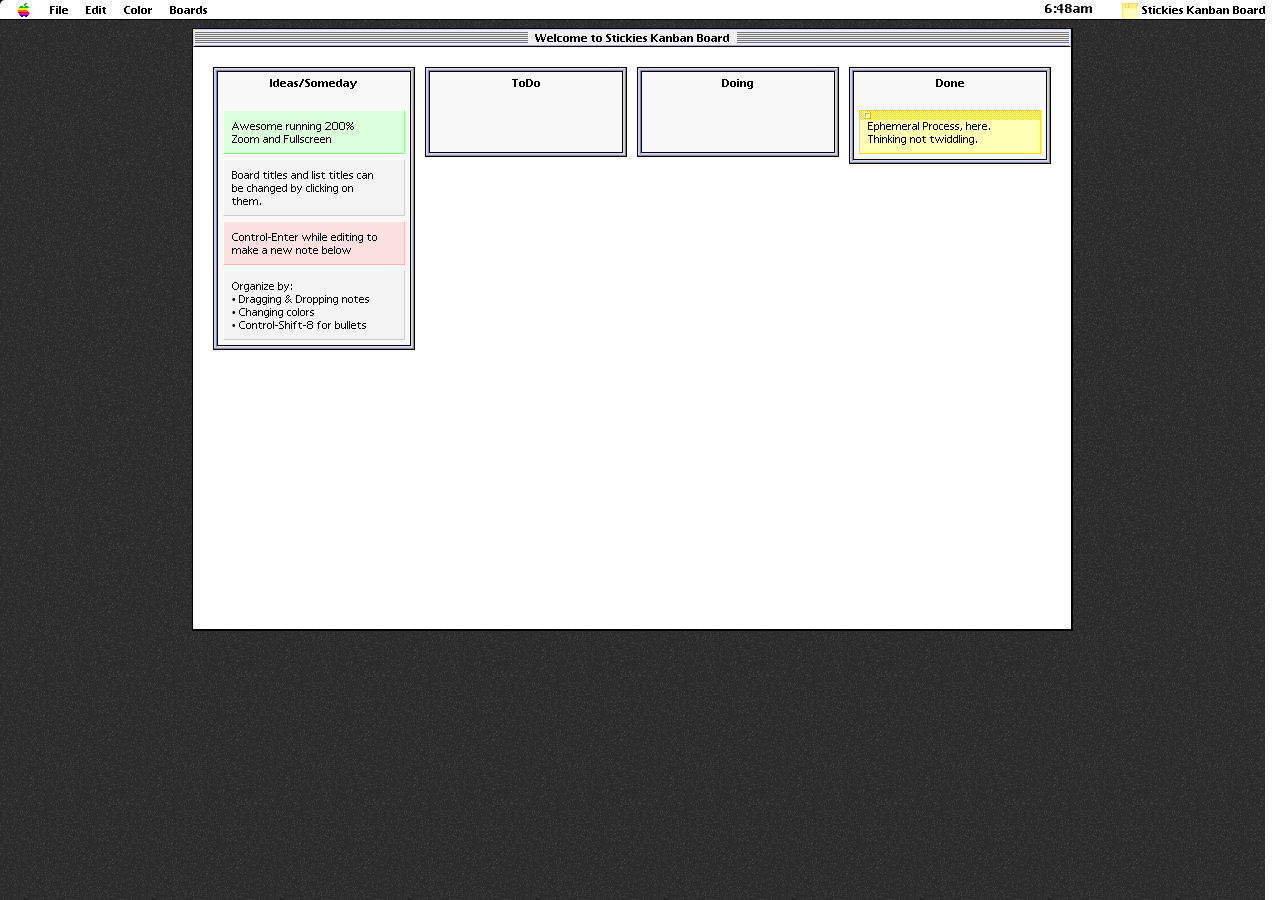
==== commit ca6c6a14: "Fix clock vertical alignment to match app name" ====
--- a/stickiesboard.html
+++ b/stickiesboard.html
@@ -174,11 +174,14 @@
 	}
 
 	header .menubar-clock {
-		padding: 3px 7px 0;
+		padding: 0 7px;
 		margin-right: 12px;
 		color: #000;
 		font-size: 11px;
 		white-space: nowrap;
+		display: flex;
+		align-items: center;
+		height: 100%;
 	}
 
 	header .menu ul{
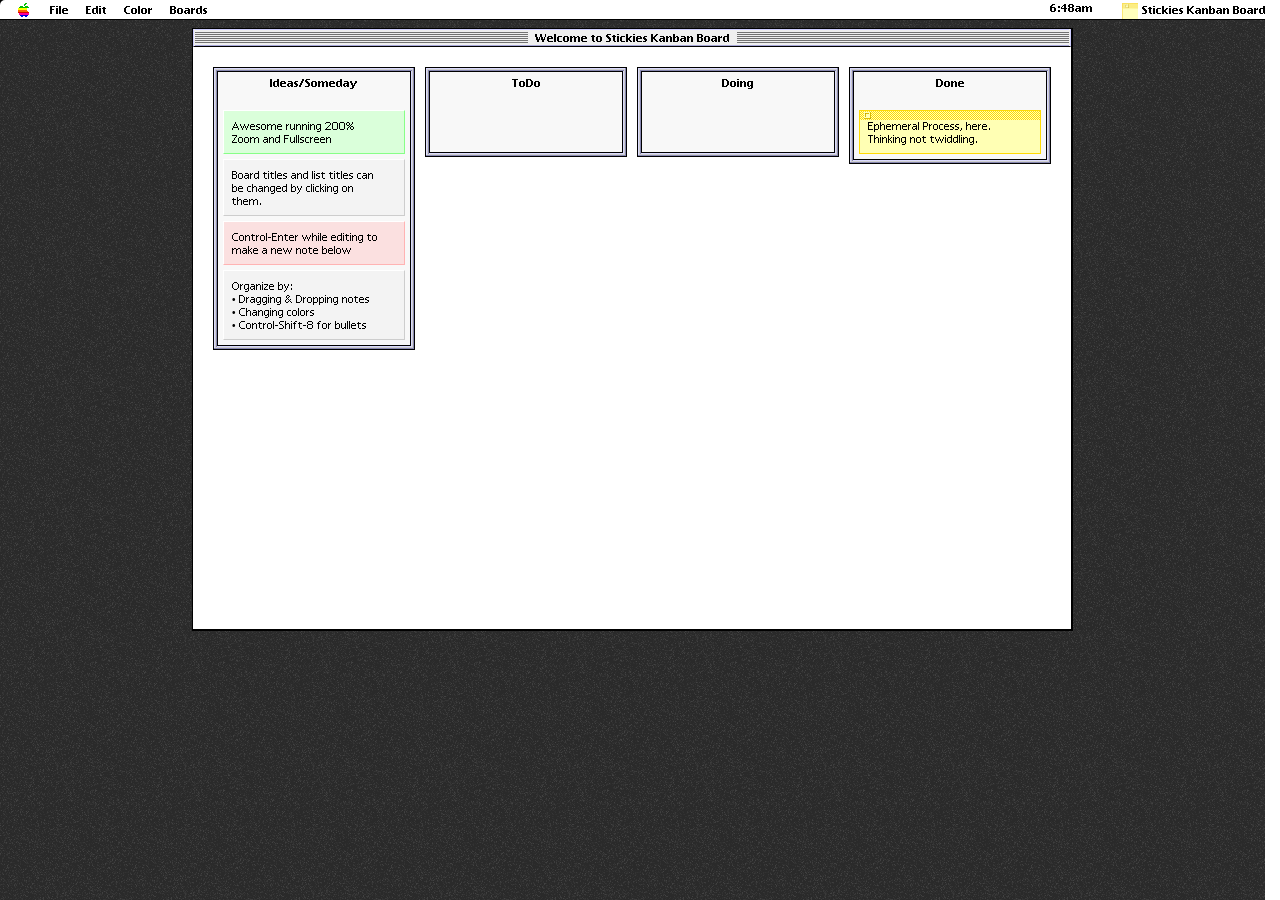
==== commit 71bb460b: "Fix clock font to match app name (inherit from header)" ====
--- a/stickiesboard.html
+++ b/stickiesboard.html
@@ -177,7 +177,6 @@
 		padding: 0 7px;
 		margin-right: 12px;
 		color: #000;
-		font-size: 11px;
 		white-space: nowrap;
 		display: flex;
 		align-items: center;
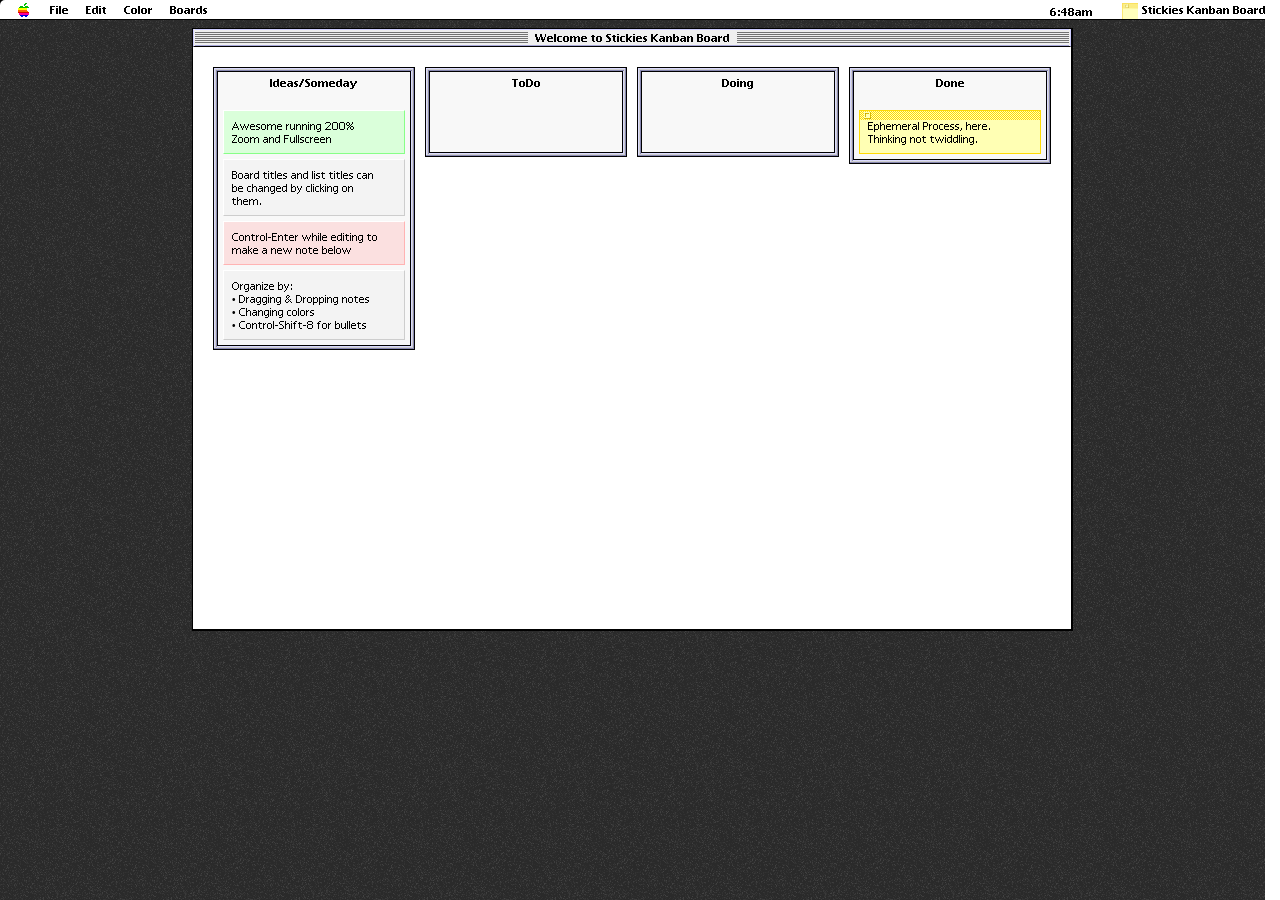
==== commit 2e8dc27f: "Match clock positioning to menu items exactly" ====
--- a/stickiesboard.html
+++ b/stickiesboard.html
@@ -174,13 +174,13 @@
 	}
 
 	header .menubar-clock {
-		padding: 0 7px;
+		color: #000;
+		padding: 3px 7px 0;
 		margin-right: 12px;
-		color: #000;
-		white-space: nowrap;
 		display: flex;
 		align-items: center;
 		height: 100%;
+		line-height: 1;
 	}
 
 	header .menu ul{
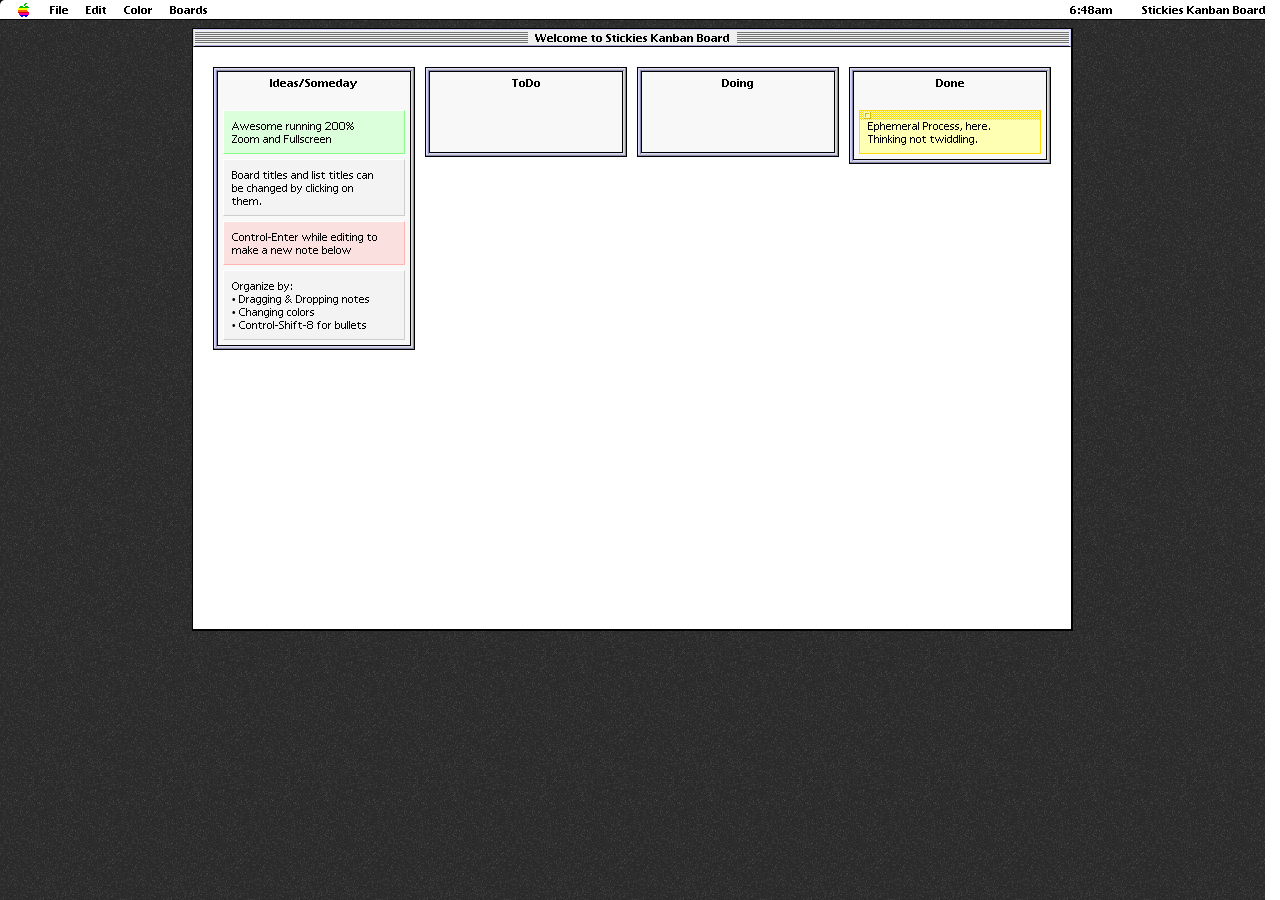
==== commit 1ca7ad7a: "Use identical HTML structure for clock as menu items" ====
--- a/stickiesboard.html
+++ b/stickiesboard.html
@@ -173,14 +173,8 @@
 		margin-top: -1px;
 	}
 
-	header .menubar-clock {
-		color: #000;
-		padding: 3px 7px 0;
+	header #menubar-clock {
 		margin-right: 12px;
-		display: flex;
-		align-items: center;
-		height: 100%;
-		line-height: 1;
 	}
 
 	header .menu ul{
@@ -1409,7 +1403,7 @@
 			</nav>
 			<nav class="menu right">
 				<ul>
-					<li class="menubar-clock"><span id="menubar-clock"></span></li>
+					<li><a id="menubar-clock"></a></li>
 					<li><a href="#">Stickies Kanban Board</a></li>
 				</ul>
 			</nav>
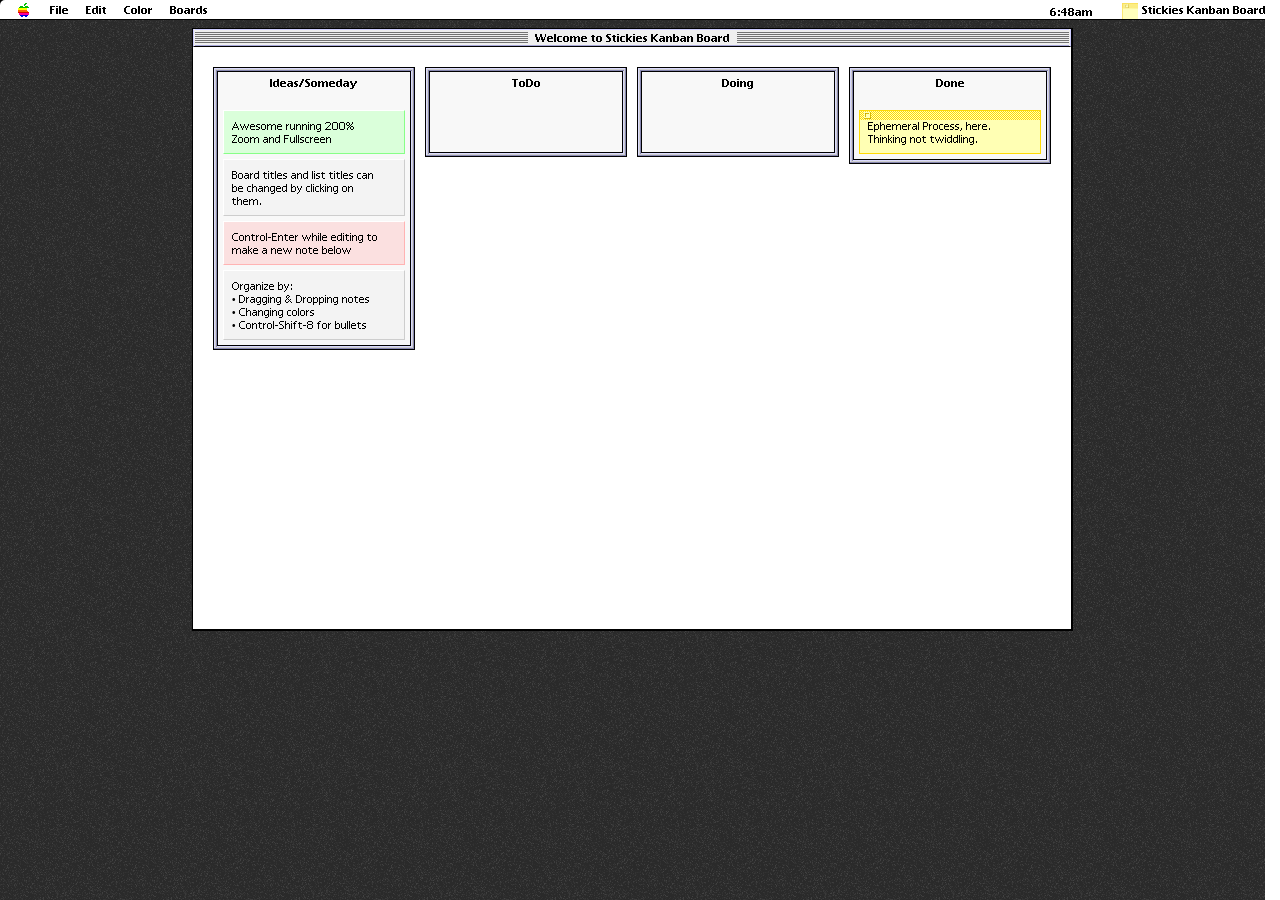
==== commit 12f3f3be: "Fix: restore icon by using span for clock instead of anchor" ====
--- a/stickiesboard.html
+++ b/stickiesboard.html
@@ -173,8 +173,14 @@
 		margin-top: -1px;
 	}
 
-	header #menubar-clock {
+	header .menubar-clock {
+		color: #000;
+		padding: 3px 7px 0;
 		margin-right: 12px;
+		display: flex;
+		align-items: center;
+		height: 100%;
+		line-height: 1;
 	}
 
 	header .menu ul{
@@ -1403,7 +1409,7 @@
 			</nav>
 			<nav class="menu right">
 				<ul>
-					<li><a id="menubar-clock"></a></li>
+					<li class="menubar-clock"><span id="menubar-clock"></span></li>
 					<li><a href="#">Stickies Kanban Board</a></li>
 				</ul>
 			</nav>
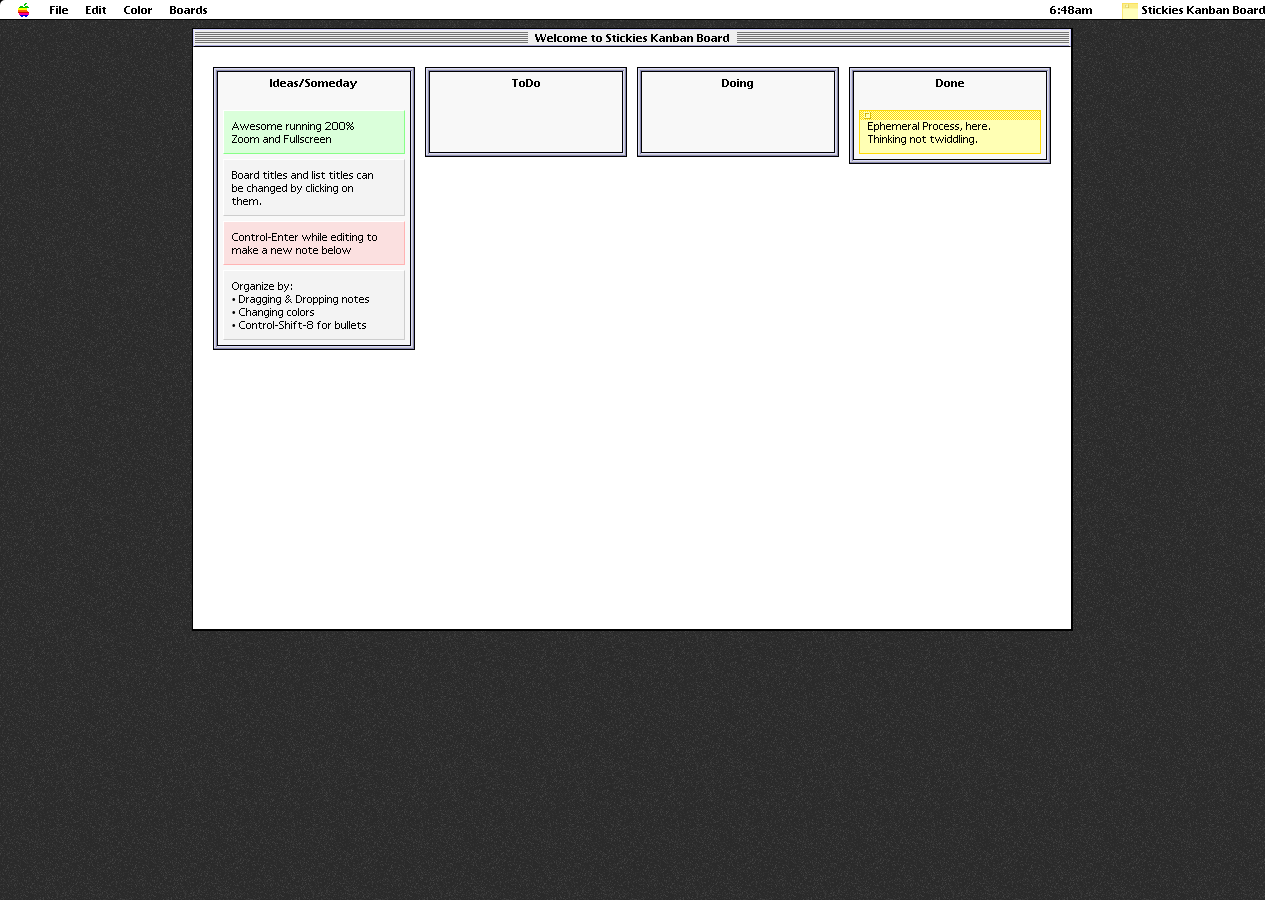
==== commit 7c28ba03: "Fix clock alignment: apply styles to span like menu items use anchor" ====
--- a/stickiesboard.html
+++ b/stickiesboard.html
@@ -174,9 +174,12 @@
 	}
 
 	header .menubar-clock {
+		margin-right: 12px;
+	}
+
+	header .menubar-clock span {
 		color: #000;
 		padding: 3px 7px 0;
-		margin-right: 12px;
 		display: flex;
 		align-items: center;
 		height: 100%;
